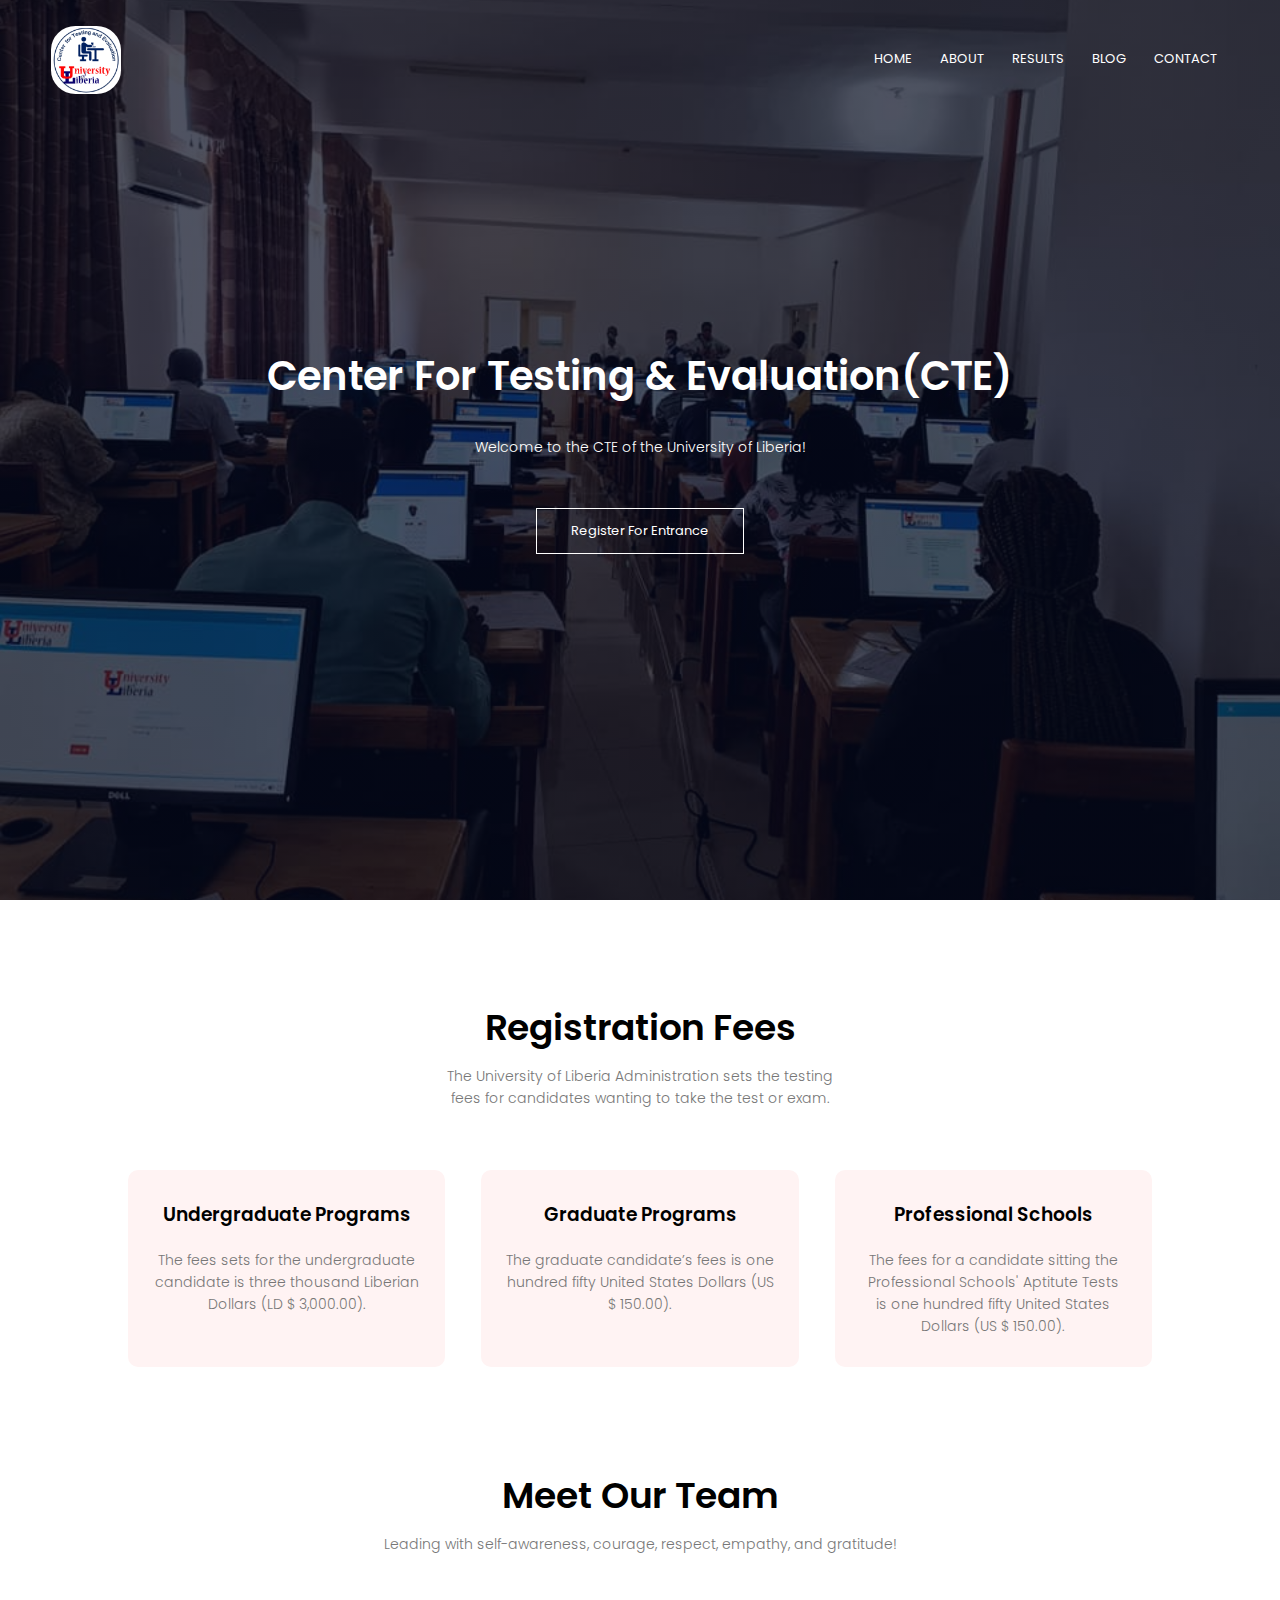
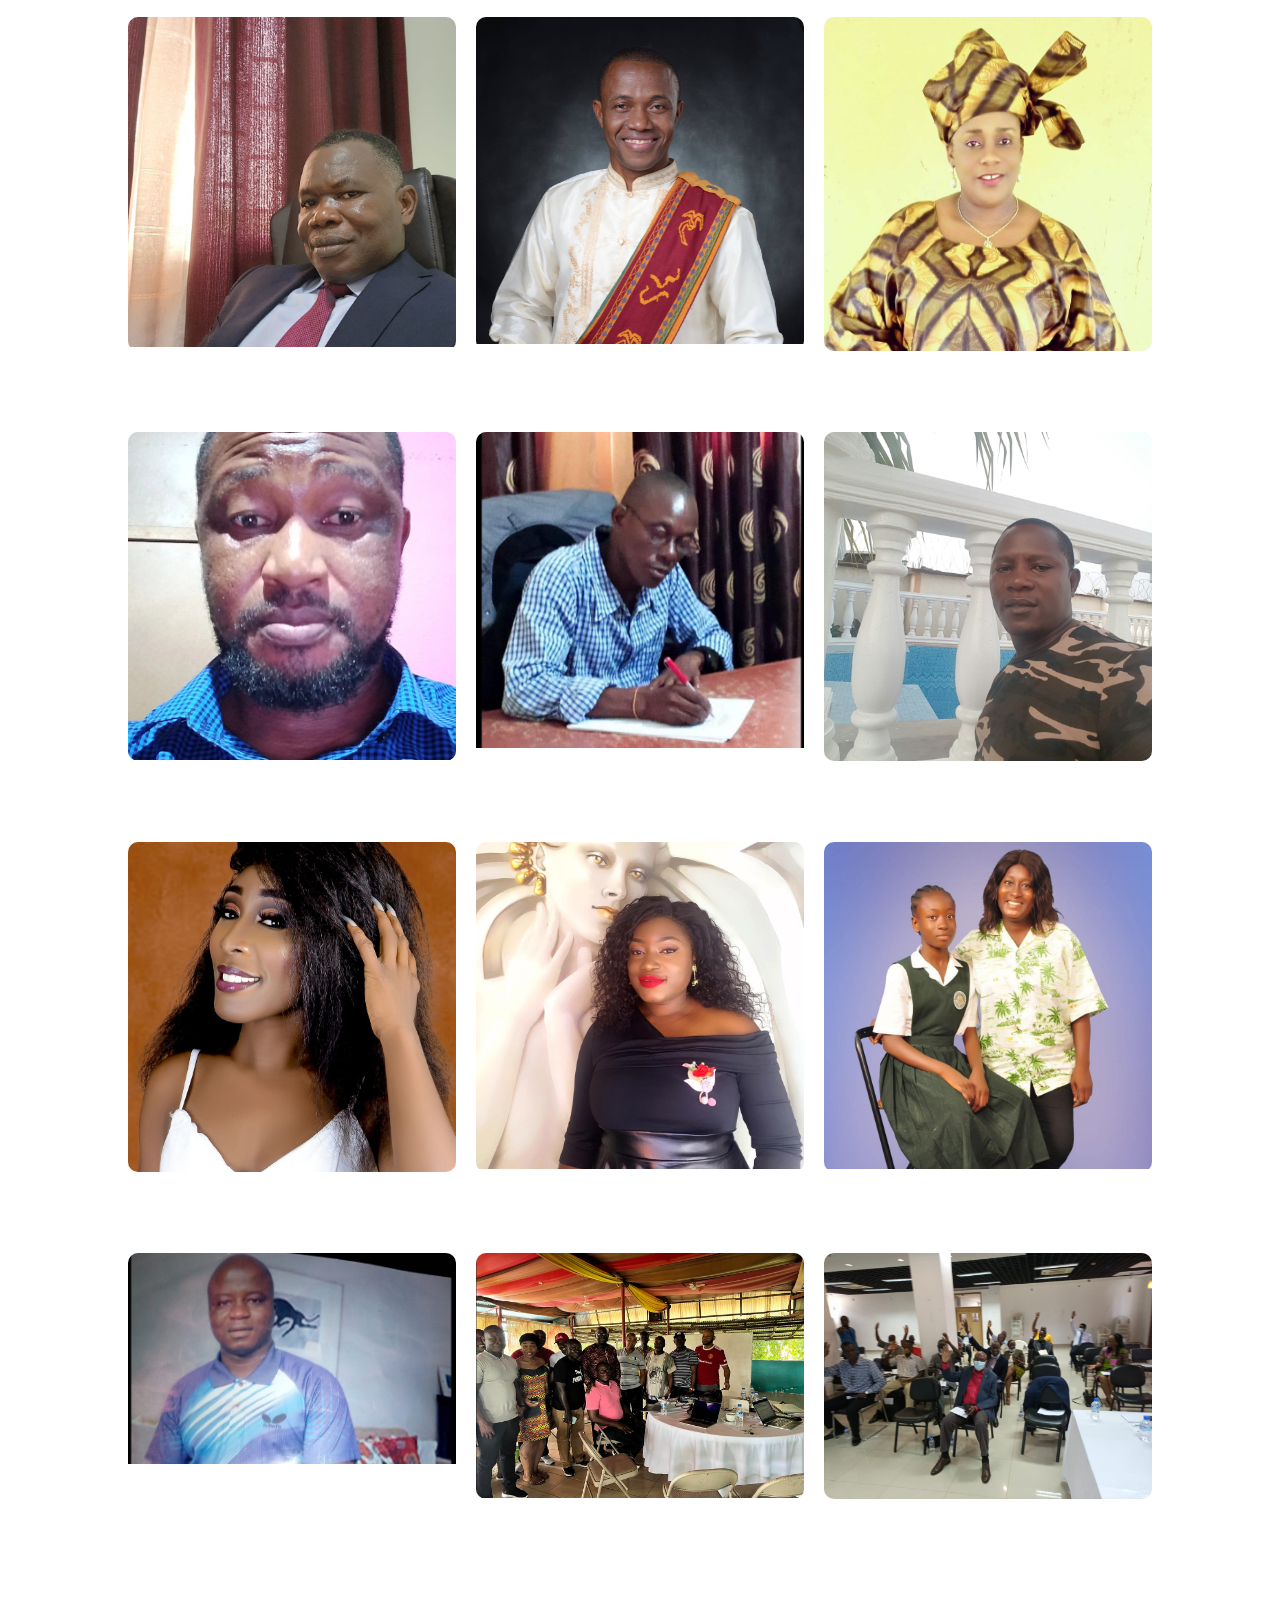
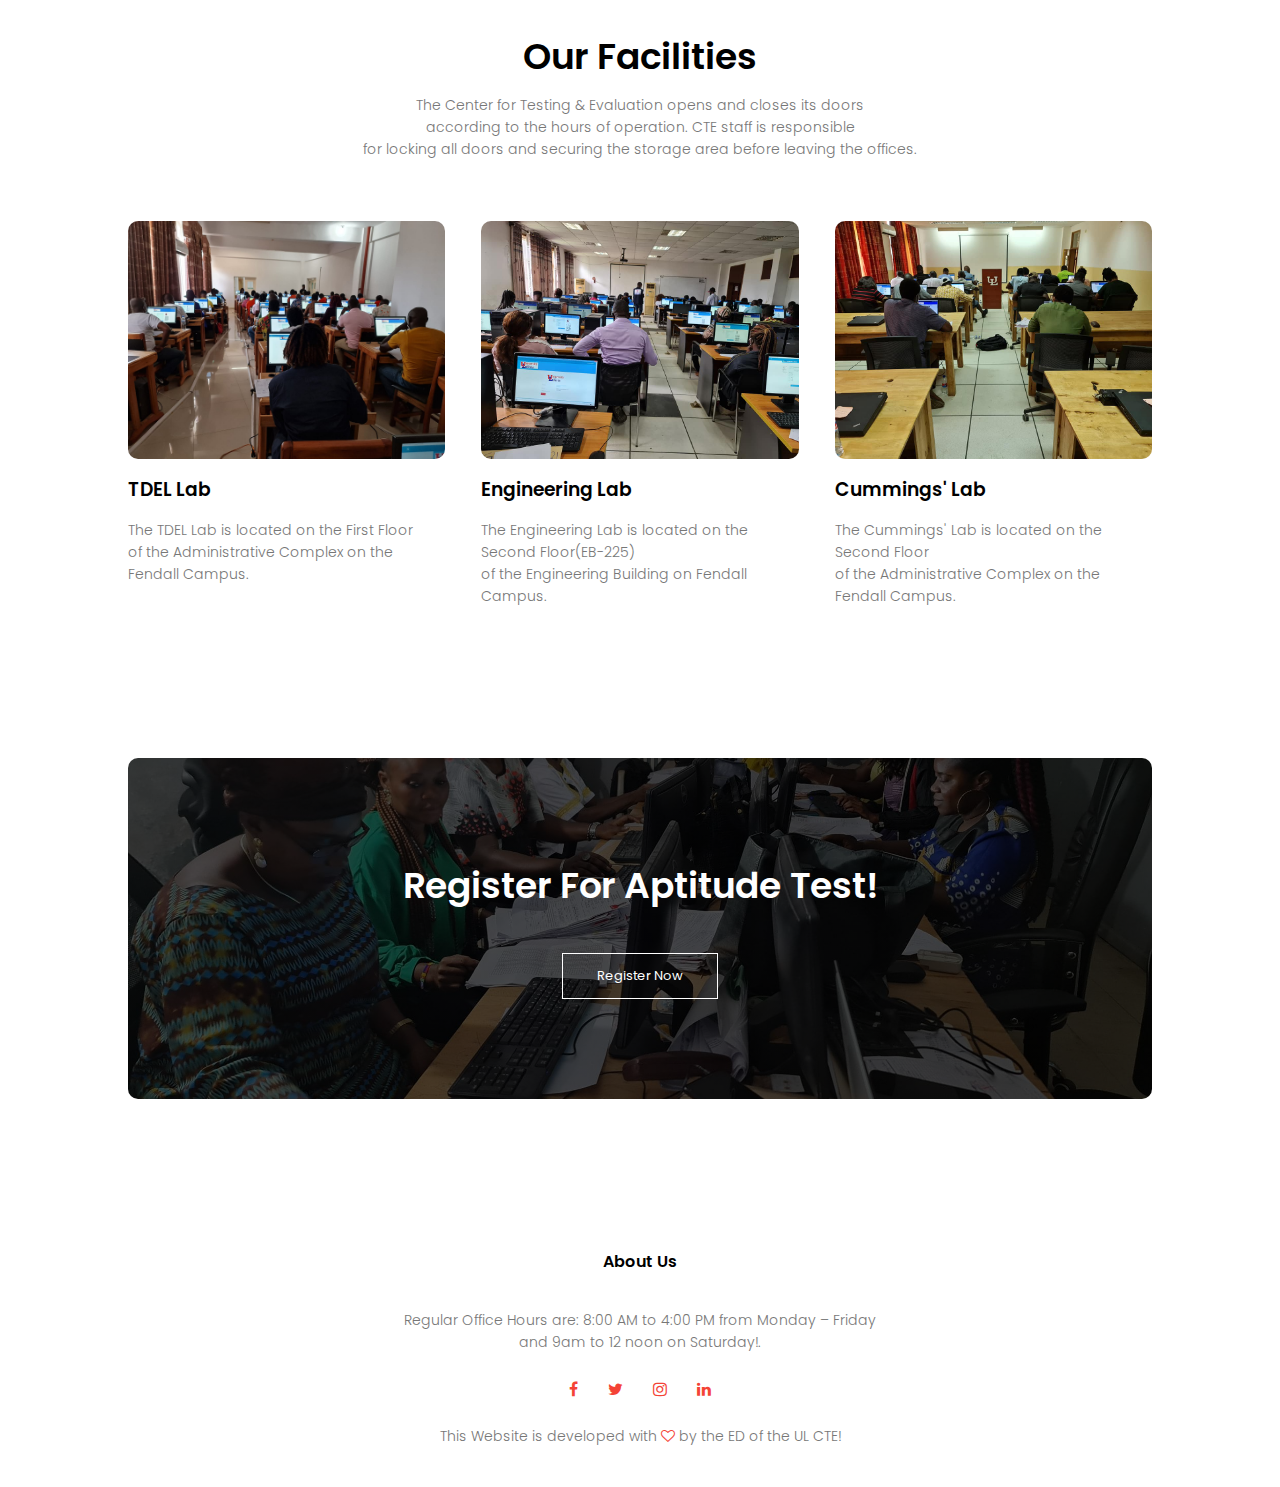
==== index.html @ b0bd6b85 "Add files via upload" ====
<html>
  <head>
    <meta name="viewport" content="width=device-width, initial-scale=1.0" />
    <title>Center For Testing & Evaluation(CTE)</title>
    <link rel="stylesheet" href="style.css" />
    <link
      href="https://fonts.googleapis.com/css2?family=Kaushan+Script&family=Poppins&display=swap"
      rel="stylesheet"
    />
    <link
      rel="stylesheet"
      href="https://stackpath.bootstrapcdn.com/font-awesome/4.7.0/css/font-awesome.min.css"
    />
    <!-- Google tag (gtag.js) -->
    <script
      async
      src="https://www.googletagmanager.com/gtag/js?id=G-RLZMLP6W33"
    ></script>
    <script>
      window.dataLayer = window.dataLayer || [];
      function gtag() {
        dataLayer.push(arguments);
      }
      gtag("js", new Date());

      gtag("config", "G-RLZMLP6W33");
    </script>
  </head>
  <body>
    <section class="header">
      <nav>
        <a href="index.html"><img src="images/cte_logo.png" /></a>
        <div class="nav-links" id="navLinks">
          <i class="fa fa-close" onclick="hideMenu()"></i>
          <ul>
            <li><a href="index.html">HOME</a></li>
            <li><a href="about.html">ABOUT</a></li>
            <li><a href="results.html">RESULTS</a></li>
            <li><a href="blog.html">BLOG</a></li>
            <li><a href="contact.html">CONTACT</a></li>
          </ul>
        </div>
        <i class="fa fa-bars" onclick="showMenu()"></i>
      </nav>

      <div class="text-box">
        <h1>Center For Testing & Evaluation(CTE)</h1>
        <p>Welcome to the CTE of the University of Liberia!</p>
        <a href="https://forms.gle/NimmbyLFrF425KpA6" class="hero-btn"
          >Register For Entrance</a
        >
      </div>
    </section>

    <!---------- results ----------->

    <section class="results">
      <h1>Registration Fees</h1>
      <p>
        The University of Liberia Administration sets the testing <br />fees for
        candidates wanting to take the test or exam.
      </p>
      <div class="row">
        <div class="results-col">
          <h3>Undergraduate Programs</h3>
          <p>
            The fees sets for the undergraduate candidate is three thousand
            Liberian Dollars (LD $ 3,000.00).
          </p>
        </div>
        <div class="results-col">
          <h3>Graduate Programs</h3>
          <p>
            The graduate candidate’s fees is one hundred fifty United States
            Dollars (US $ 150.00).
          </p>
        </div>
        <div class="results-col">
          <h3>Professional Schools</h3>
          <p>
            The fees for a candidate sitting the Professional Schools' Aptitute
            Tests <br />is one hundred fifty United States Dollars (US $
            150.00).
          </p>
        </div>
      </div>
    </section>

    <!---------- campus ---------->

    <section class="campus">
      <h1>Meet Our Team</h1>
      <p>
        Leading with self-awareness, courage, respect, empathy, and gratitude!
      </p>

      <div class="row">
        <div class="campus-col">
          <img src="images/cte1.jpg" />
          <div class="layer">
            <h3>Mr. Moses S. E. Hinneh, Jr. <br />Executive Director</h3>
          </div>
        </div>
        <div class="campus-col">
          <img src="images/cte2.png" />
          <div class="layer">
            <h3>Mr. Calvin Alvin Gaye <br />Deputy Executive Director</h3>
          </div>
        </div>
        <div class="campus-col">
          <img src="images/cte3.jpg" />
          <div class="layer">
            <h3>Ms Caroline H. Nah<br />Coordinator For Data Processing</h3>
          </div>
        </div>
      </div>

      <div class="row">
        <div class="campus-col">
          <img src="images/cte4.jpg" />
          <div class="layer">
            <h3>Mr. Eric Paye<br />Administrative Assistant</h3>
          </div>
        </div>
        <div class="campus-col">
          <img src="images/shad.png" />
          <div class="layer">
            <h3>Mr. Shad Gbargboe<br />Senior Records Officer</h3>
          </div>
        </div>
        <div class="campus-col">
          <img src="images/cte5.jpg" />
          <div class="layer">
            <h3>Mr. Kaiser Railey<br />Junior Records Officer</h3>
          </div>
        </div>
      </div>
      <div class="row">
        <div class="campus-col">
          <img src="images/Dpah.jpg" />
          <div class="layer">
            <h3>Ms Loreen D. Pah<br />Acting Executive Secretary</h3>
          </div>
        </div>
        <div class="campus-col">
          <img src="images/ABIE2.jpg" />
          <div class="layer">
            <h3>Ms Abie Savice<br />Data Clerk</h3>
          </div>
        </div>
        <div class="campus-col">
          <img src="images/VERO.jpg" />
          <div class="layer">
            <h3>Ms Veronica Boe<br />Data Clerk</h3>
          </div>
        </div>
      </div>
      <div class="row">
        <div class="campus-col">
          <img src="images/sumo.png" />
          <div class="layer">
            <h3>Mr. Sumo Mulbah<br />Office Assistant</h3>
          </div>
        </div>
        <div class="campus-col">
          <img src="images/commitee4.jpg" />
          <div class="layer">
            <h3>The Testing Committee</h3>
          </div>
        </div>
        <div class="campus-col">
          <img src="images/Senate1.jpg" />
          <div class="layer">
            <h3>The UL Faculty Senate</h3>
          </div>
        </div>
      </div>
    </section>

    <!---------- Facilities ---------->

    <section class="facility">
      <h1>Our Facilities</h1>
      <p>
        The Center for Testing & Evaluation opens and closes its doors<br />
        according to the hours of operation. CTE staff is responsible<br />
        for locking all doors and securing the storage area before leaving the
        offices.
      </p>
      <div class="row">
        <div class="facility-col">
          <img src="images/f1.jpg" />
          <h3>TDEL Lab</h3>
          <p>
            The TDEL Lab is located on the First Floor <br />
            of the Administrative Complex on the Fendall Campus.
          </p>
        </div>
        <div class="facility-col">
          <img src="images/f2.jpg" />

          <h3>Engineering Lab</h3>
          <p>
            The Engineering Lab is located on the Second Floor(EB-225) <br />
            of the Engineering Building on Fendall Campus.
          </p>
        </div>
        <div class="facility-col">
          <img src="images/f3.jpg" />
          <h3>Cummings' Lab</h3>
          <p>
            The Cummings' Lab is located on the Second Floor <br />
            of the Administrative Complex on the Fendall Campus.
          </p>
        </div>
      </div>
    </section>

    <!------ Aptitude Test------>

    <section class="cta">
      <h1>Register For Aptitude Test!</h1>
      <a href="https://forms.gle/f5bLmpJM5axcABmz8" class="hero-btn"
        >Register Now</a
      >
    </section>

    <!-------- footer ---------->

    <section class="footer">
      <h4>About Us</h4>
      <p>
        Regular Office Hours are: 8:00 AM to 4:00 PM from Monday – Friday <br />
        and 9am to 12 noon on Saturday!.
      </p>
      <div class="icons">
        <a href="https://web.facebook.com/testingcenterul"
          ><i class="fa fa-facebook"></i
        ></a>
        <a href="https://web.facebook.com/testingcenterul"
          ><i class="fa fa-twitter"></i
        ></a>
        <a href="https://web.facebook.com/testingcenterul"
          ><i class="fa fa-instagram"></i
        ></a>
        <a href="https://web.facebook.com/testingcenterul"
          ><i class="fa fa-linkedin"></i
        ></a>
      </div>
      <a href="https://web.facebook.com/testingcenterul" class="footer-link"
        ><p>
          This Website is developed with <i class="fa fa-heart-o"></i> by the ED
          of the UL CTE!
        </p></a
      >
    </section>

    <!----JavaScript for toggle menu---->
    <script>
      var navLinks = document.getElementById("navLinks");

      function showMenu() {
        navLinks.style.right = "0";
      }

      function hideMenu() {
        navLinks.style.right = "-200px";
      }
    </script>
  </body>
</html>
---- style.css ----
*{
    margin: 0;
    padding: 0;
    font-family: 'Poppins', sans-serif;
}
.header{
    min-height: 100vh;
    width: 100%;
    background-image: linear-gradient(rgba(4,9,30,0.7),rgba(4,9,30,0.7)),url(images/banner.jpg);
    background-position: center;
    background-size: cover;
    position: relative;
    overflow: hidden;
}

nav{
    display: flex;
    padding: 2% 4%;
    justify-content: space-between;
    align-items: center;
}
nav img{
    width: 70px;
    border-radius: 35%;
}
.nav-links{
    flex: 1;
    text-align: right;
}
.nav-links ul li{
    list-style: none;
    display: inline-block;
    padding: 8px 12px;
    position: relative;
}
.nav-links ul li a{
    color: #fff;
    text-decoration: none;
    font-size: 13px;
}
.nav-links ul li::after{
    content: '';
    width: 0%;
    height: 2px;
    background: #f44336;
    display: block;
    margin: auto;
    transition: .5s;    
}
.nav-links ul li:hover::after{
    width: 100%;
}
nav .fa{
    display: none;
}

.text-box{
    width: 90%;
    color: #fff;
    position: absolute;
    top: 50%;
    left: 50%;
    transform: translate(-50%, -50%);
    text-align: center;
}
.text-box h1{
    font-size: 40px;
}
.text-box p{
    margin: 20px 0 40px;
    font-size: 14px;
    color: #fff;
}
.hero-btn {
    display: inline-block;
    text-decoration: none;
    color: #fff;
    border: 1px solid #fff;
    padding: 12px 34px;
    font-size: 13px;
    background: transparent;
    position: relative;
    cursor: pointer;
    transition: 1s;
}

.hero-btn:hover{
    border: 1px solid #f44336;
    background: #f44336;
}


@media(max-width: 700px)
{
   .nav-links ul li
    {
        display: block;
    }
    .nav-links
    {
        position: fixed;
        background: #f44336;
        height: 100vh;
        width: 200px;
        top: 0;
        right: -200px;
        text-align: left;
        z-index: 2;
        transition: 0.5s;
    }
    .nav-links ul{
        padding: 30px;
    }
    nav .fa{
        display: block;
        color: #fff;
        margin: 10px;
        font-size: 22px;
        cursor: pointer; 
    }
    .text-box h1{
        font-size: 20px;
    }
}

/*---------- results --------*/

.results{
    width: 80%;
    margin: auto;
    text-align: center;
    padding-top: 100px;
}
h1{
    font-size: 36px;
    font-weight: 600;
}
p{
    color: #777;
    font-size: 14px;
    font-weight: 300;
    line-height: 22px;
    padding: 10px;
}
.row{
    margin-top: 5%;
    display: flex;
    justify-content: space-between;  
}
  
.results-col{
    flex-basis: 31%;
    background: #fff3f3;
    border-radius: 10px;
    margin-bottom: 5%;
    padding: 20px 12px;
    box-sizing: border-box;
    transition: .5s;
}
h3{
    text-align: center;
    font-weight: 600;
    margin: 10px 0;
}
.results-col:hover{
    box-shadow: 0 0 20px 0px rgba(0, 0, 0, 0.2);
}

@media (max-width:700px){
    .row{
        flex-direction: column;
    }
} 

/*---------------- campus ----------------*/

.campus{
    width: 80%;
    margin: auto;
    text-align: center;
    padding-top: 50px;
}
.campus-col{
    flex-basis: 32%;
    border-radius: 10px;
    margin-bottom: 30px;
    position: relative;
    overflow: hidden;
}
.campus-col img{
    width: 100%;
}

.layer{
    background: transparent;
    height: 100%;
    width: 100%;
    top: 0;
    left: 0;
    position: absolute;
    transition: .5s;
}
.layer:hover{
    background: rgba(226, 0, 0, 0.7);
}
.layer h3{
    width: 100%;
    font-weight: 500;
    color: #fff;
    font-size: 26px;
    bottom: 0;
    left: 50%;
    transform: translateX(-50%);
    position: absolute;
    opacity: 0;
    transition: .5s;
}
.layer:hover h3{
    bottom: 49%;
    opacity: 1;
}

/*-------------- Facilities ----------------*/

.facility{
    width: 80%;
    margin: auto;
    text-align: center;
    padding-top: 100px;
}
.facility-col{
    flex-basis: 31%;
    border-radius: 10px;
    margin-bottom: 5%;
    text-align: left;
}
.facility-col img{
    width: 100%;
    border-radius: 10px;
}
.facility-col p{
    padding: 0;
}
.facility-col h3{
    margin-top: 16px;
    margin-bottom: 15px;
    text-align: left;
}



/*-------- Call To Action ----------*/


.cta{
    margin: 100px auto;
    width: 80%;
    background-image: linear-gradient(rgba(0,0,0,0.7),rgba(0,0,0,0.7)),url(images/dataentry.jpg);
    background-position: center;
    background-size: cover;
    border-radius: 10px;
    text-align: center;
    padding: 100px 0;
}
.cta h1{
    color: #fff;
    margin-bottom: 40px; 
    padding: 0; 
}

@media(max-width:700px){
    .cta h1{
        font-size: 24px;
    }
}

/*--------------Footer---------------*/

.footer{
    width: 100%;
    text-align: center;
    padding: 30px 0;
}
.footer h4{
    margin-bottom: 25px;
    margin-top: 20px;
    font-weight: 600;
}

.icons .fa{
    color: #f44336;
    margin: 0 13px;
    cursor: pointer;
    padding: 18px 0;
}
.fa-heart-o{
    color: #f44336;
}


/*--------------- About Us Page --------------*/


.sub-header{
    height: 50vh;
    width: 100%;
    background-image: linear-gradient(rgba(4,9,30,0.7),rgba(4,9,30,0.7)),url(images/backG.png);
    background-position: center;
    background-size: cover;
    text-align: center;
    color: #fff;
}
.sub-header h1{
    margin-top: 100px;
}
.about-us{
    width: 80%;
    margin: auto;
    padding-top: 80px;
    padding-bottom: 50px;
}

.about-col{
    flex-basis: 48%;
    padding: 30px 2px;
}
.about-col h1{
    padding-top: 0;
}
.about-col p{
    padding: 15px 0 25px;
}

.hero-btn.red-btn{
    border: 1px solid #f44336;
    background: transparent;
    color: #f44336;
}
.hero-btn.red-btn:hover{
    border: 1px solid #f44336;
    background: #f44336;
    color: #fff;
}
.hero-btn.red-btn::after{
    background: #f44336;
}
.hero-btn.red-btn::before{
    background: #f44336;
}
.content-image{
    flex-basis: 50%;
}
.about-col img{
    width: 100%;
}

/*---------- Blog Page -------------*/

.blog-content{
    width: 80%;
    margin: auto;
    padding: 60px 0;
}
.blog-left{
    flex-basis: 65%;
}
.blog-right{
    flex-basis: 32%;
}
.blog-left img{
    width: 100%;
    
}
.blog-left h2{
    color: #222;
    font-weight: 600;
    margin: 30px 0;
}
.blog-left p{
    color: #999;
    padding: 0;
}

.blog-right h3{
    background: #f44336;
    color: #fff;
    padding: 7px 0;
    font-size: 14px;
    margin-bottom: 20px;
}
.blog-right div{
    display: flex;
    align-items: center;
    justify-content: space-between;
    color: #555;
    padding: 8px;
    box-sizing: border-box;
}

.comment-box{
    border: 1px solid #ccc;
    margin: 50px 0;
    padding: 10px 20px;
}

.comment-box h3{
    text-align: left;
}
.comment-form input, .comment-form textarea{
    width: 100%;
    padding: 10px;
    margin: 15px 0;
    box-sizing: border-box;
    border: none;
    outline: none;
    background: #f0f0f0;
}
.comment-form button{
    margin: 10px 0;
}


@media (max-width:700px){
    .sub-header h1{
        font-size: 24px;
    }
} 


/*------- Contact Us Page ------------*/

.location{
    width: 80%;
    margin: auto;
    padding: 80px 0;
}
.location iframe{
    width: 100%;
    filter: invert(100%);
}

.contact-us{
    width: 80%;
    margin: auto;
}
.contact-col{
    flex-basis: 48%;
    margin-bottom: 30px;
}

.contact-col div{
    display: flex;
    align-items: center;
    margin-bottom: 40px;
}

.contact-col div .fa{
    font-size: 28px;
    color: #f44336;
    margin: 10px;
    margin-right: 30px;
}
    
.contact-col div p{
    padding: 0;
}
.contact-col div h5{
    font-size: 20px;
    margin-bottom: 5px;
    color: #555;
    font-weight: 400;
    
}
.contact-col input, .contact-col textarea{
    width: 100%;
    padding: 15px;
    margin-bottom: 17px;
    outline: none;
    border: 1px solid #ccc;
}

.footer-link{
    text-decoration: none;
    color: #777;
}
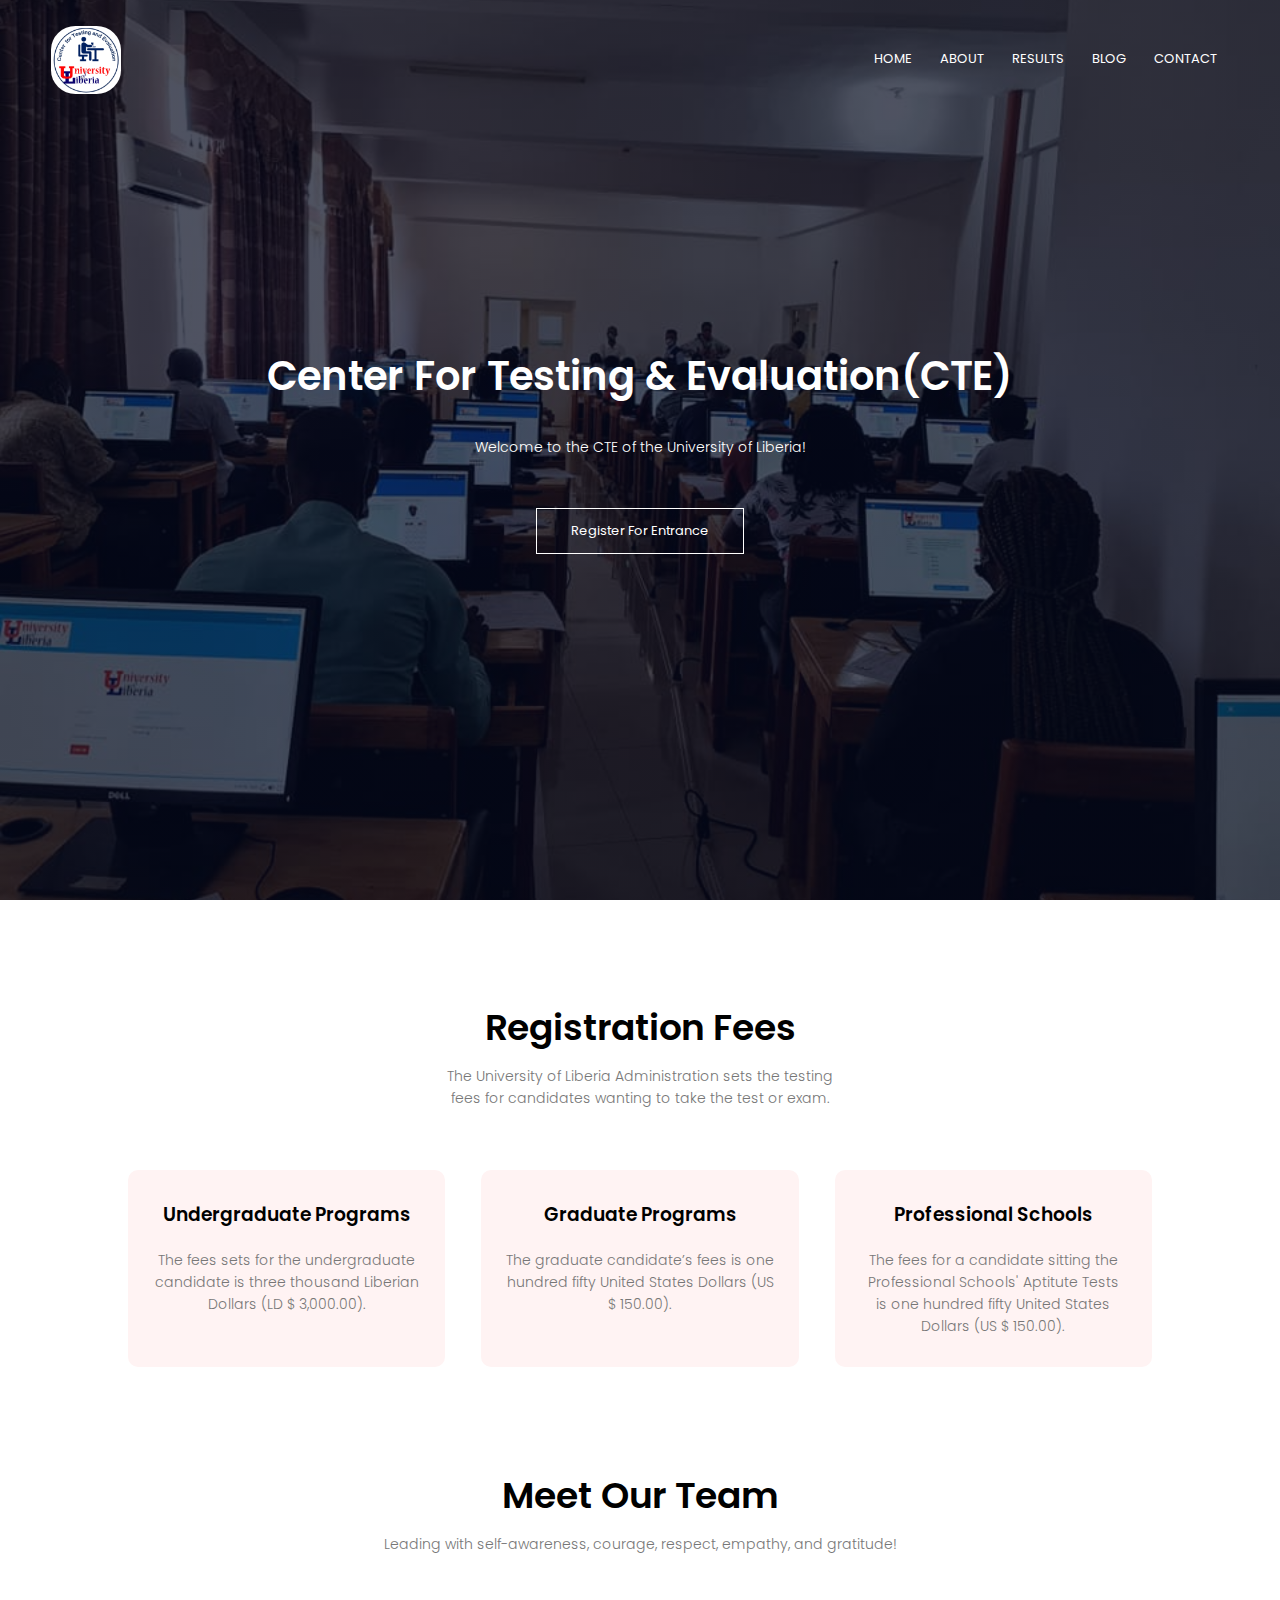
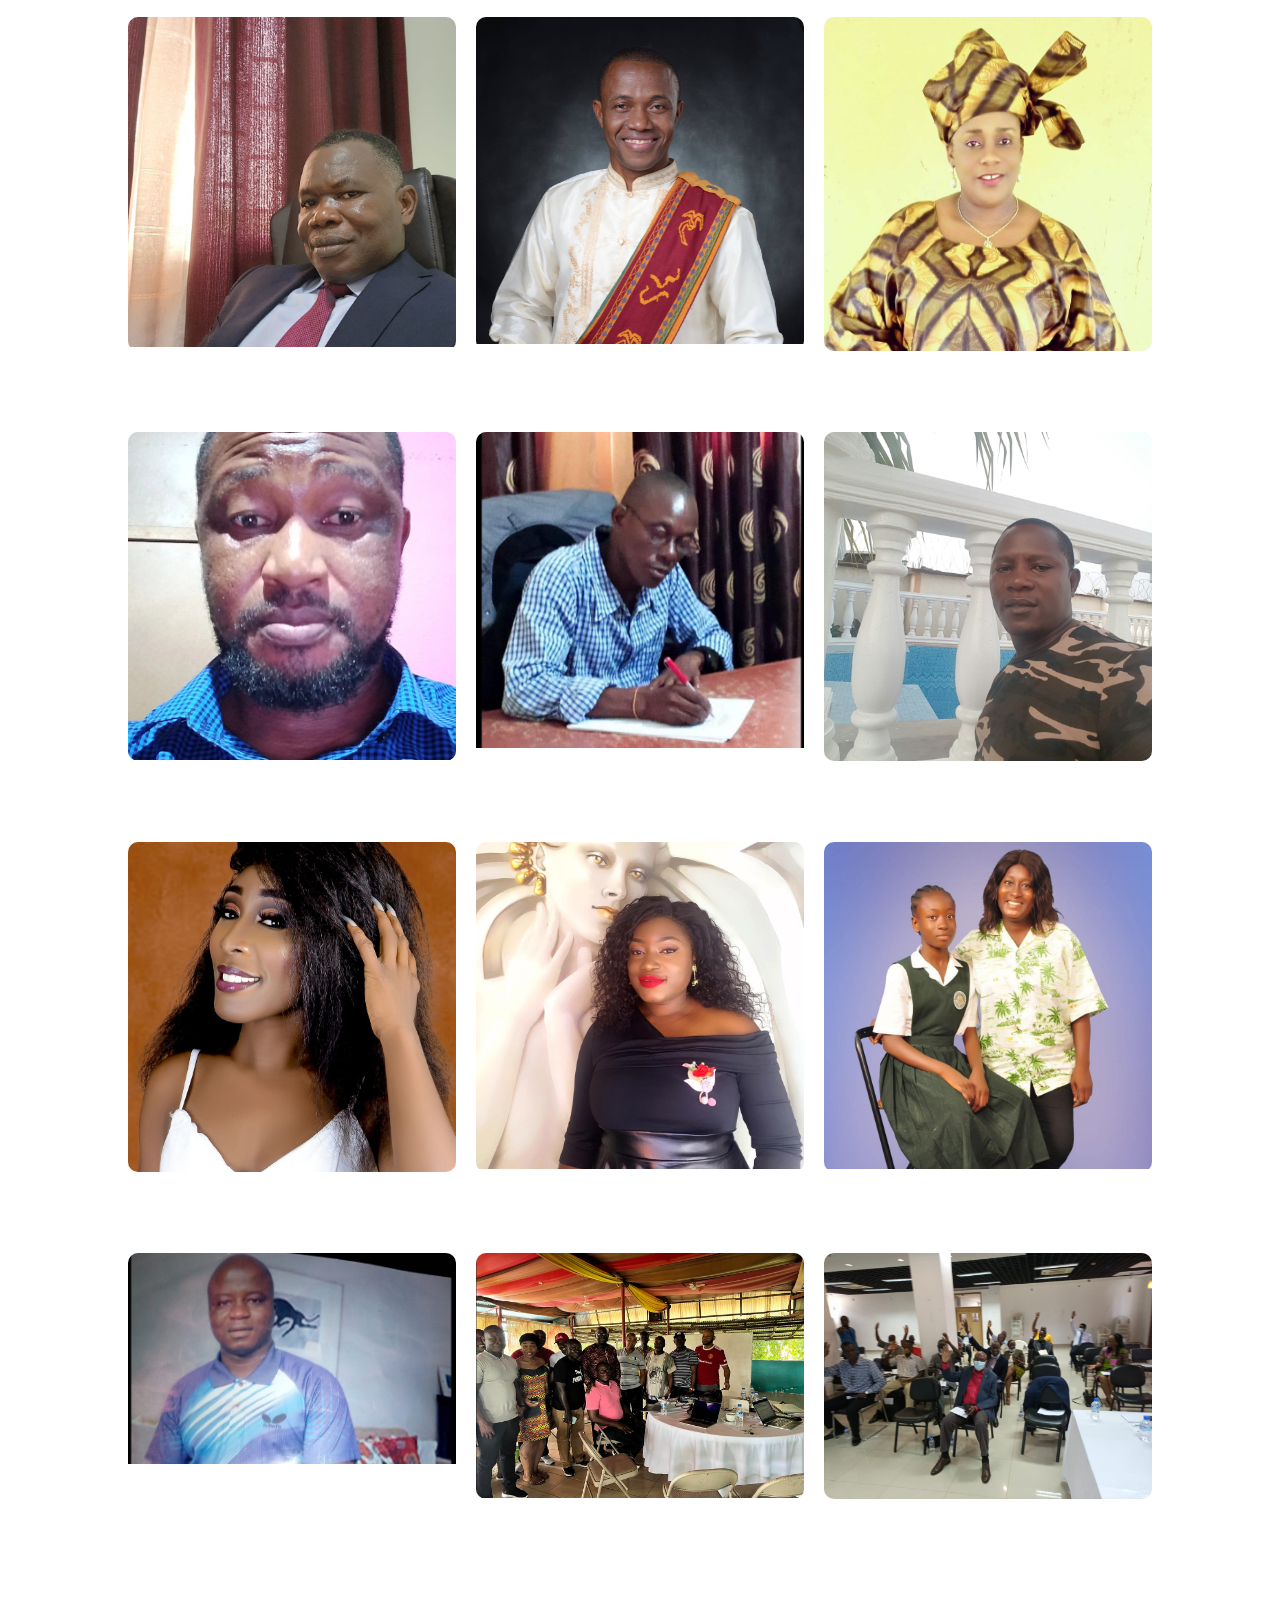
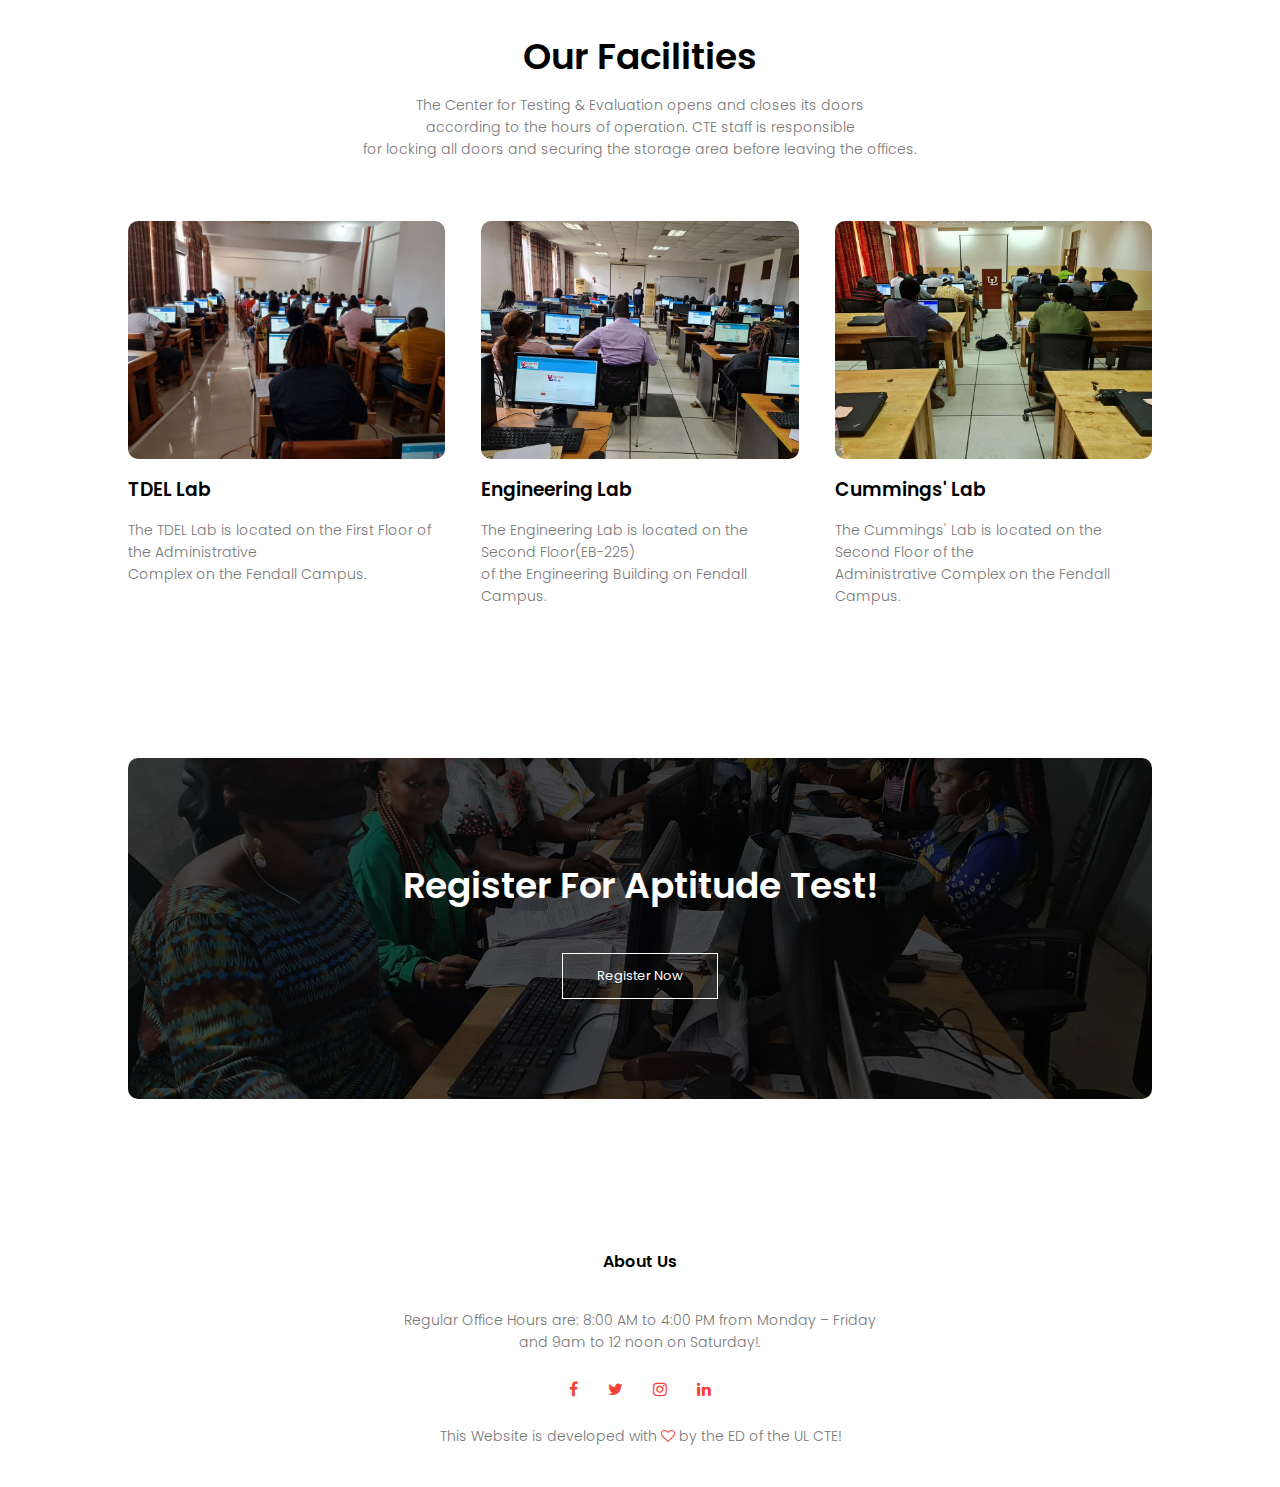
==== commit 58ddf79f: "Add files via upload" ====
--- a/index.html
+++ b/index.html
@@ -192,8 +192,8 @@
           <img src="images/f1.jpg" />
           <h3>TDEL Lab</h3>
           <p>
-            The TDEL Lab is located on the First Floor <br />
-            of the Administrative Complex on the Fendall Campus.
+            The TDEL Lab is located on the First Floor of the Administrative
+            <br />Complex on the Fendall Campus.
           </p>
         </div>
         <div class="facility-col">
@@ -209,8 +209,8 @@
           <img src="images/f3.jpg" />
           <h3>Cummings' Lab</h3>
           <p>
-            The Cummings' Lab is located on the Second Floor <br />
-            of the Administrative Complex on the Fendall Campus.
+            The Cummings' Lab is located on the Second Floor of the
+            <br />Administrative Complex on the Fendall Campus.
           </p>
         </div>
       </div>
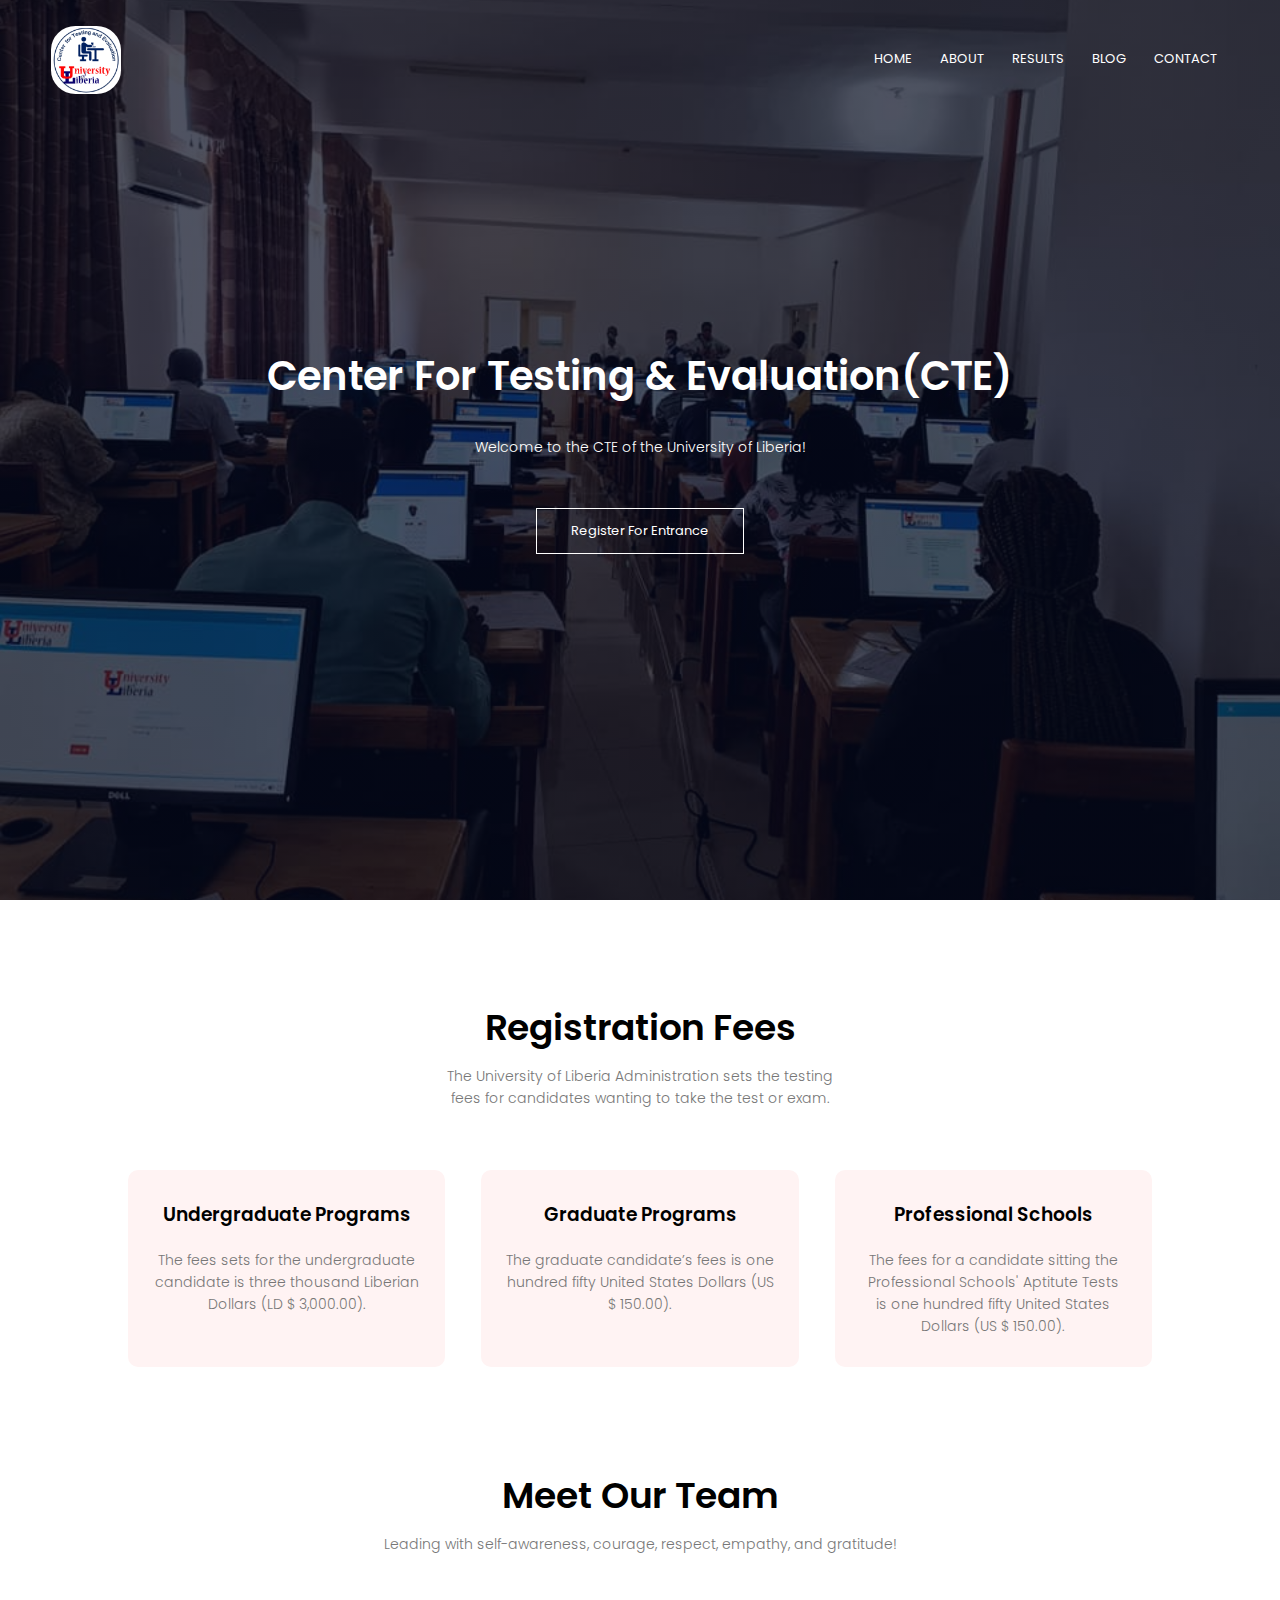
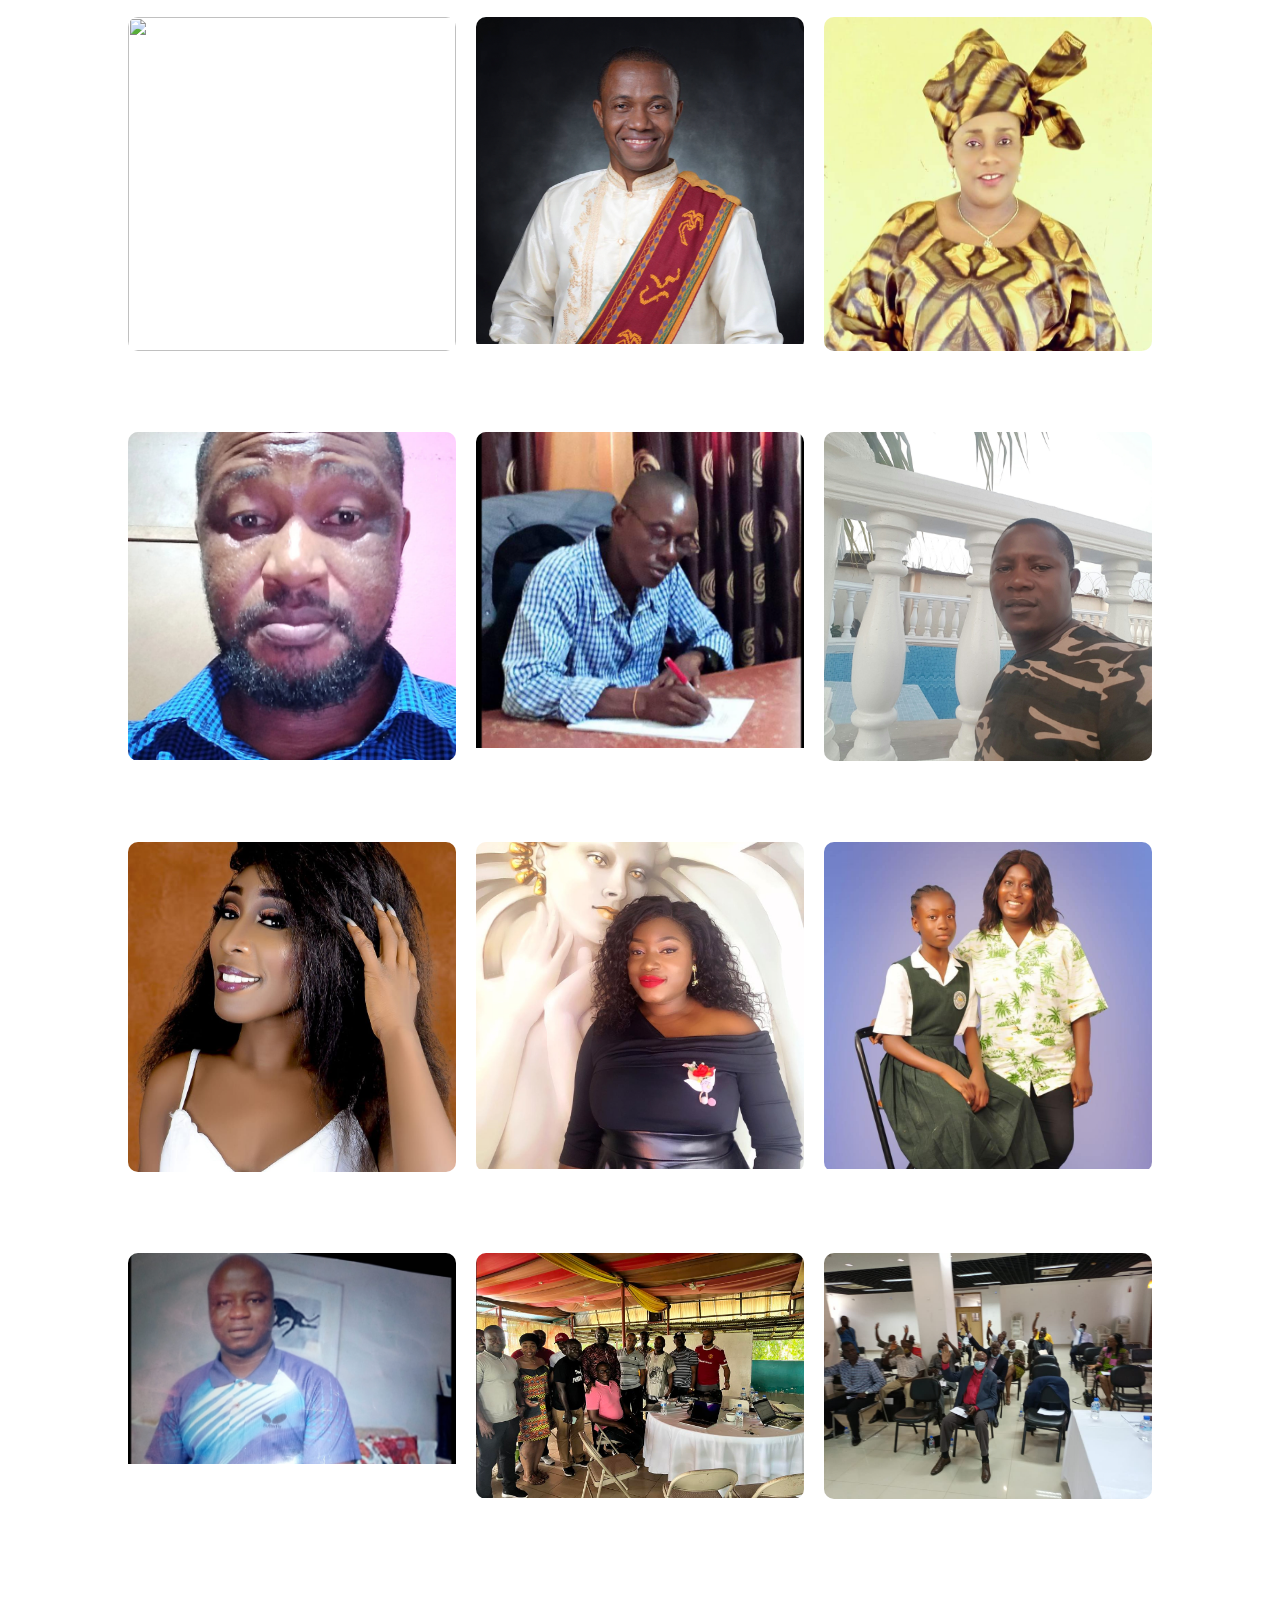
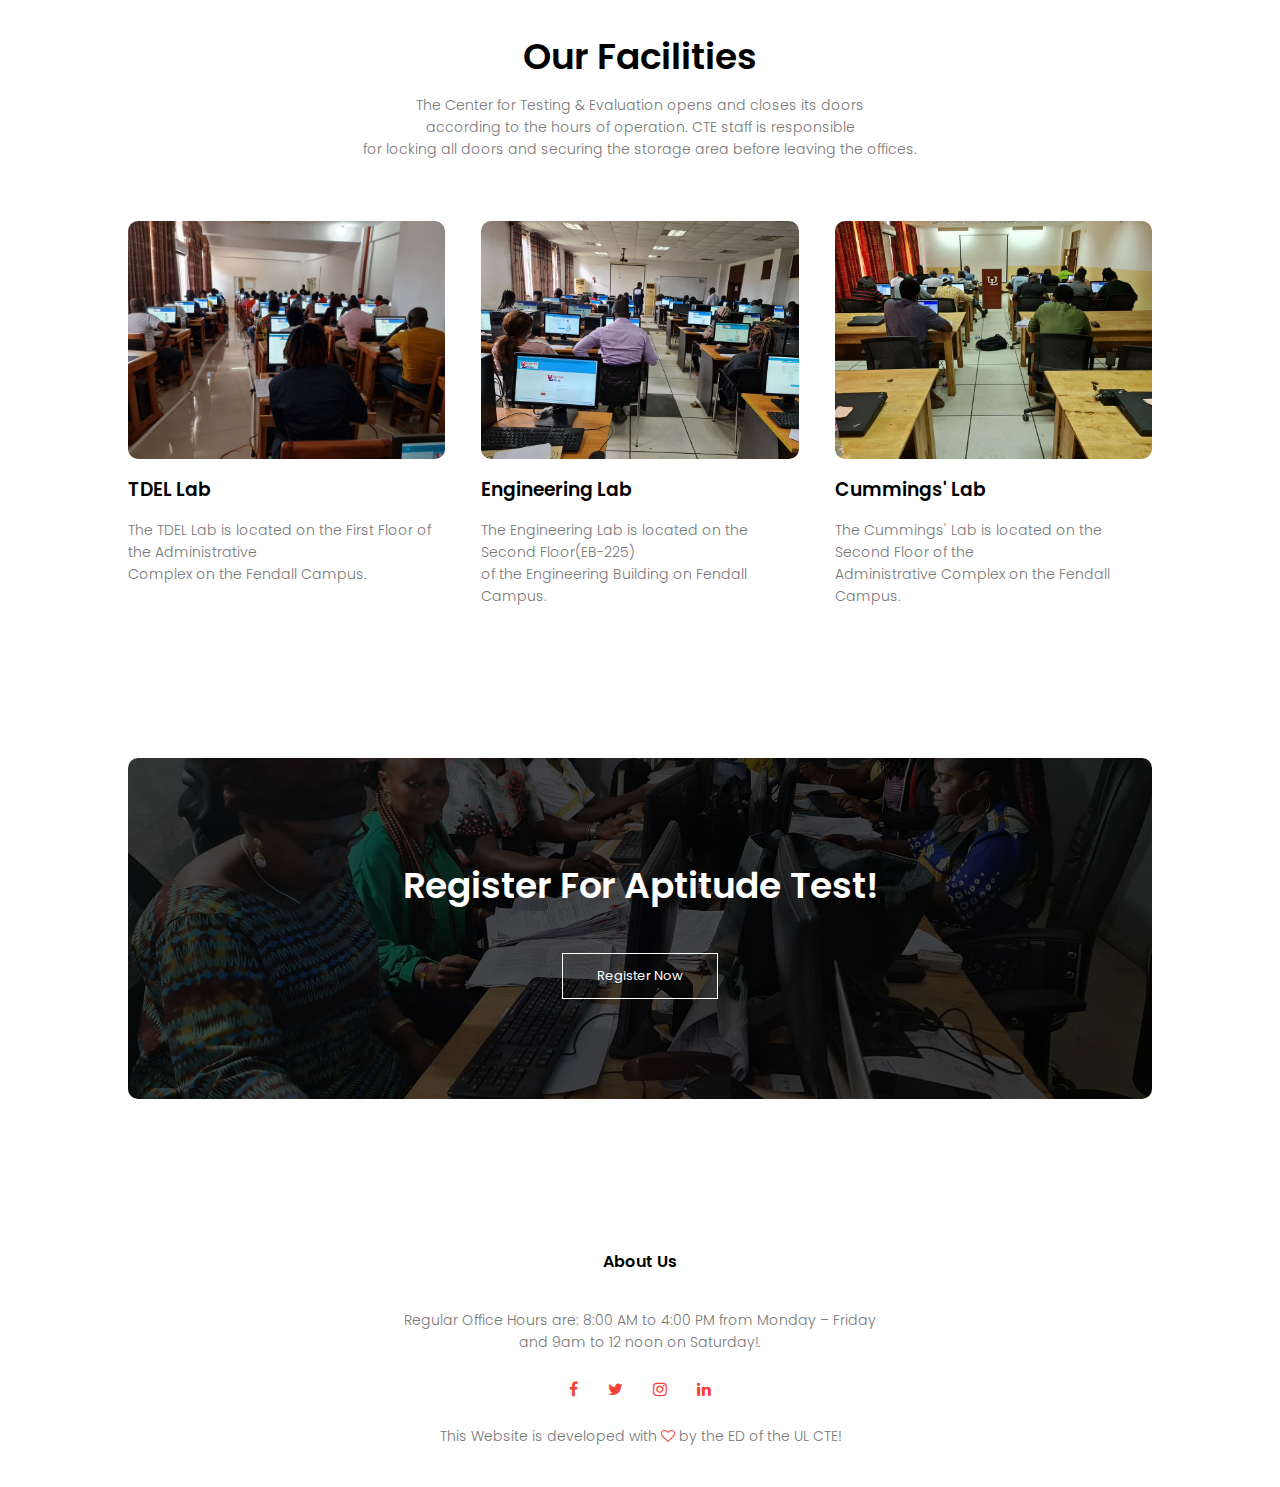
==== commit dbf0694e: "Add files via upload" ====
--- a/index.html
+++ b/index.html
@@ -46,7 +46,7 @@
       <div class="text-box">
         <h1>Center For Testing & Evaluation(CTE)</h1>
         <p>Welcome to the CTE of the University of Liberia!</p>
-        <a href="https://forms.gle/NimmbyLFrF425KpA6" class="hero-btn"
+        <a href="https://bit.ly/UL_CTE_Undergrad_Entrance2023" class="hero-btn"
           >Register For Entrance</a
         >
       </div>
@@ -96,7 +96,7 @@
 
       <div class="row">
         <div class="campus-col">
-          <img src="images/cte1.jpg" />
+          <img src="images/SONofMan.jpg" />
           <div class="layer">
             <h3>Mr. Moses S. E. Hinneh, Jr. <br />Executive Director</h3>
           </div>
@@ -220,7 +220,7 @@
 
     <section class="cta">
       <h1>Register For Aptitude Test!</h1>
-      <a href="https://forms.gle/f5bLmpJM5axcABmz8" class="hero-btn"
+      <a href="https://bit.ly/UL_CTE_GradPro_AptitudeTest2023" class="hero-btn"
         >Register Now</a
       >
     </section>
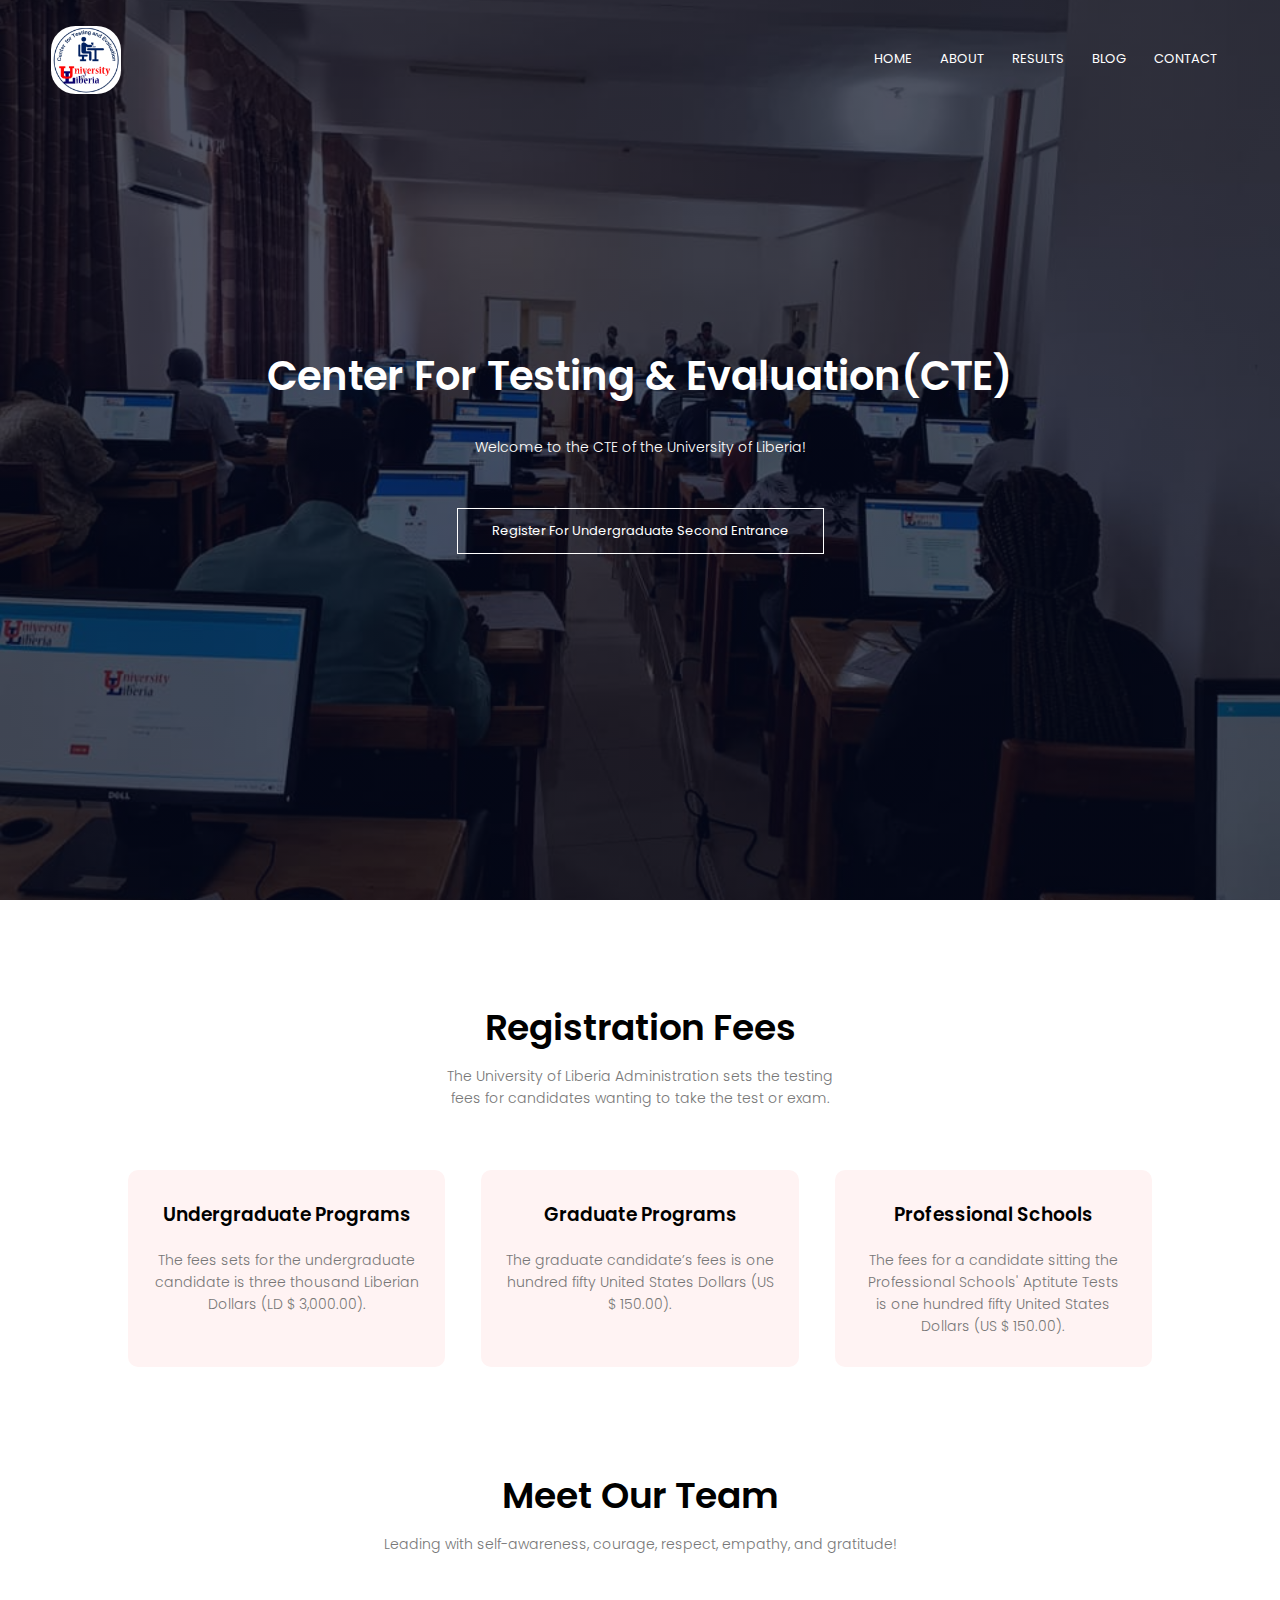
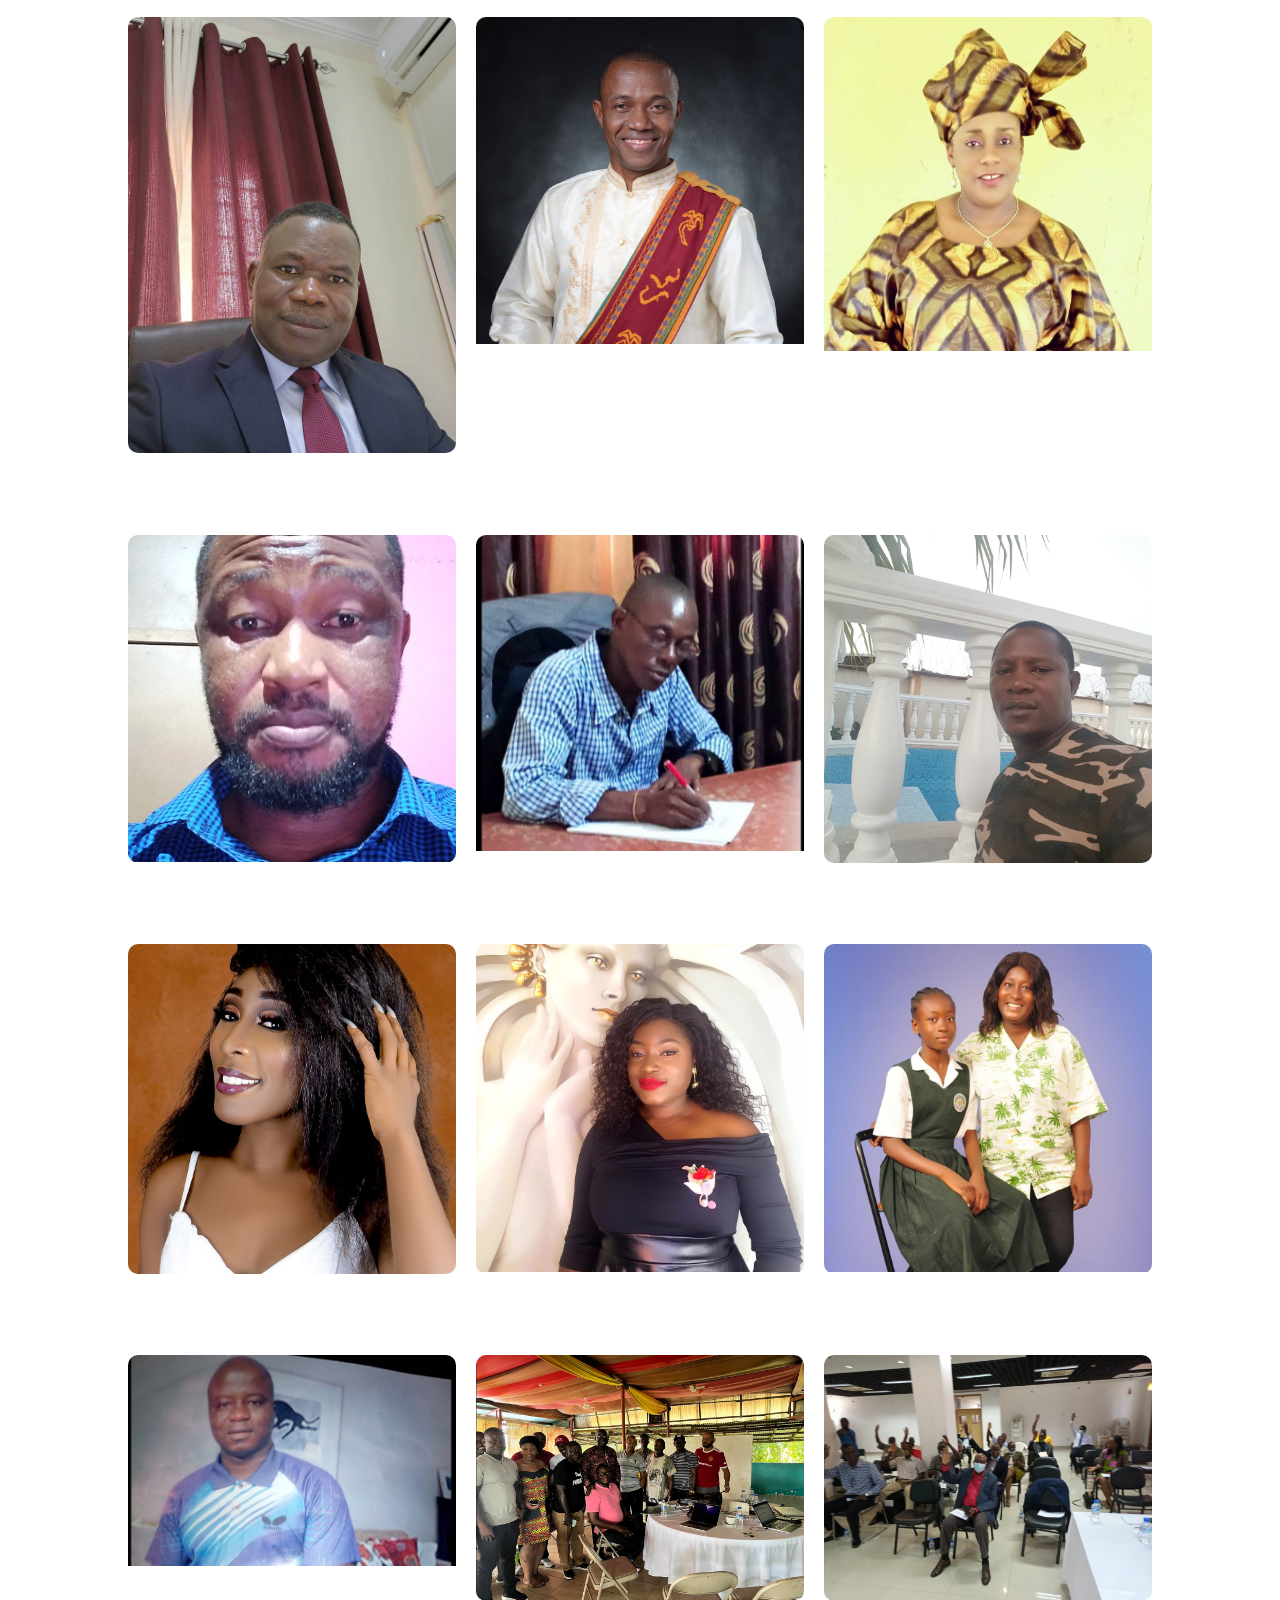
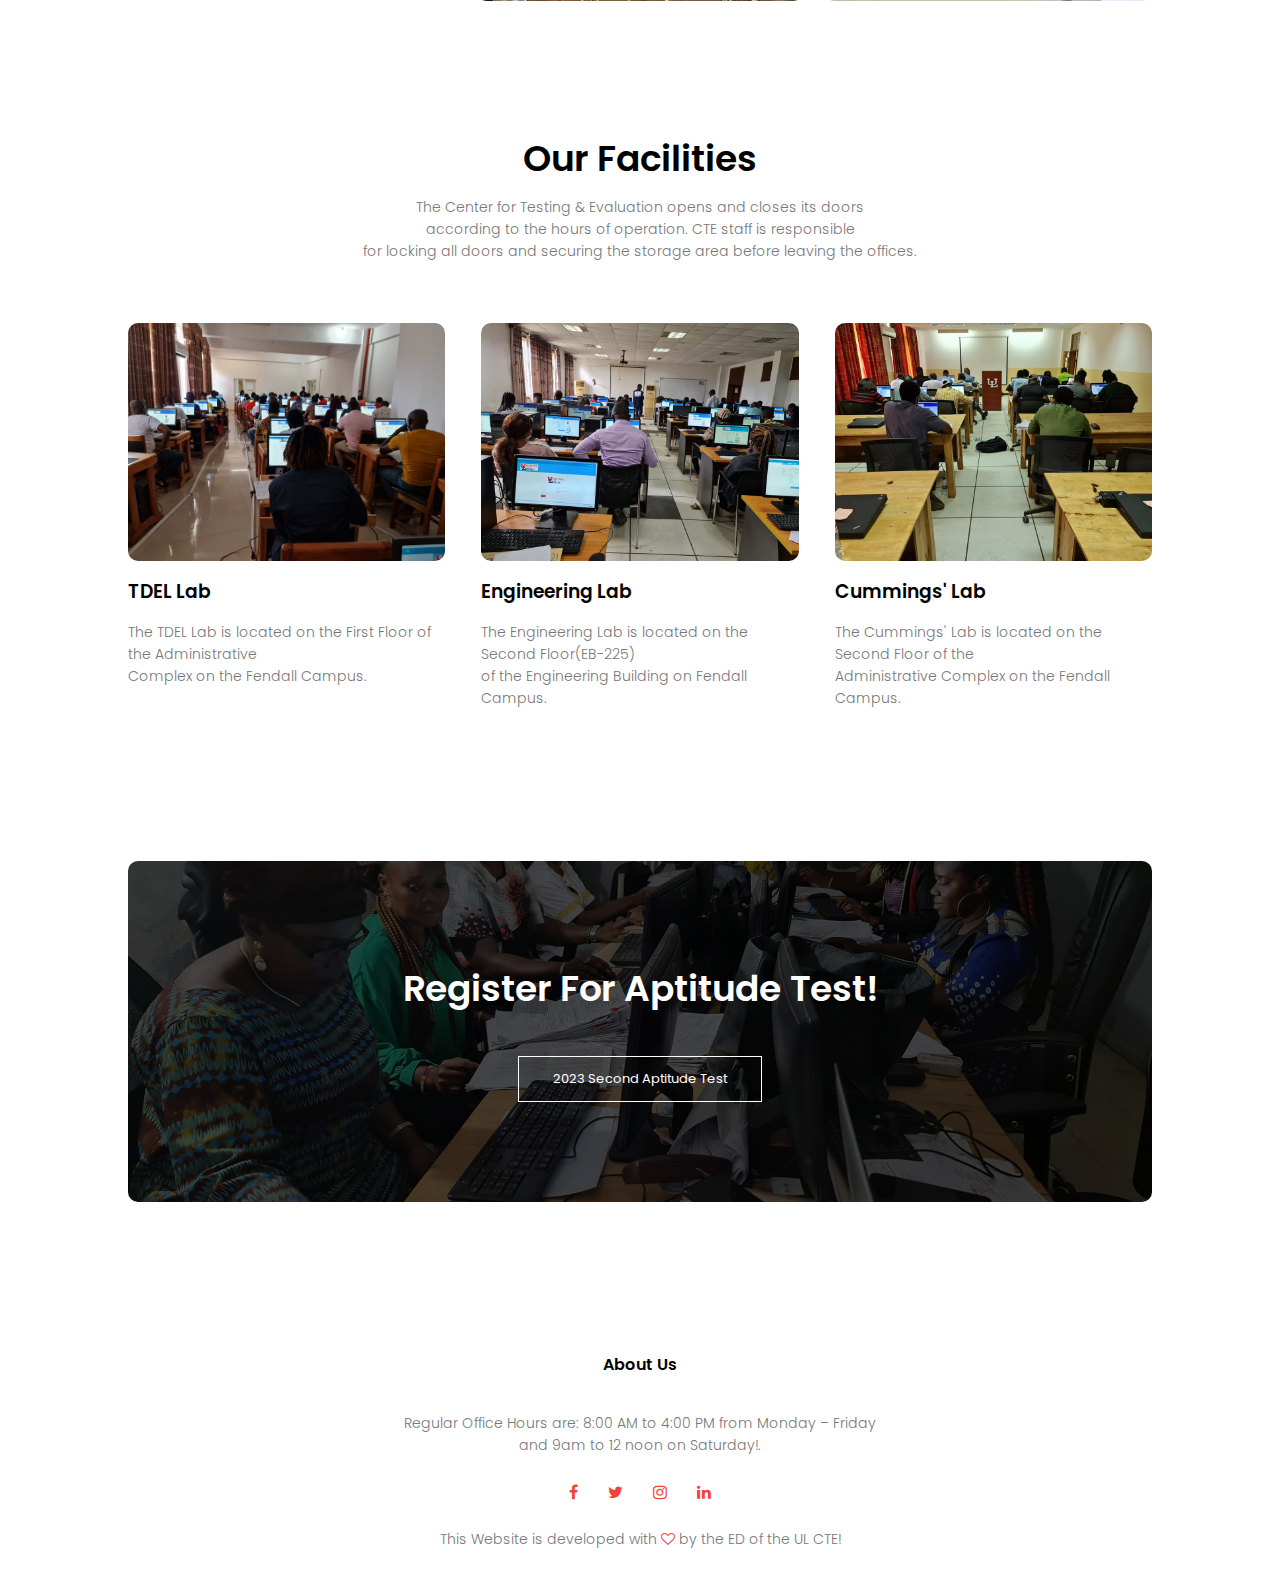
==== commit 1c77809e: "Add files via upload" ====
--- a/index.html
+++ b/index.html
@@ -46,8 +46,10 @@
       <div class="text-box">
         <h1>Center For Testing & Evaluation(CTE)</h1>
         <p>Welcome to the CTE of the University of Liberia!</p>
-        <a href="https://bit.ly/UL_CTE_Undergrad_Entrance2023" class="hero-btn"
-          >Register For Entrance</a
+        <a
+          href="https://docs.google.com/forms/d/e/1FAIpQLSdjHmbi2oN3Dv3JYnLJZg-YQWTlFFR6lceL9aid4bzxdU5QcQ/viewform?usp=sf_link"
+          class="hero-btn"
+          >Register For Undergraduate Second Entrance</a
         >
       </div>
     </section>
@@ -220,8 +222,10 @@
 
     <section class="cta">
       <h1>Register For Aptitude Test!</h1>
-      <a href="https://bit.ly/UL_CTE_GradPro_AptitudeTest2023" class="hero-btn"
-        >Register Now</a
+      <a
+        href="https://docs.google.com/forms/d/e/1FAIpQLSdis55Mqc9bK99yZBfnv9FgxaRj1W7sdPMHxGGcpQFrWSmfug/viewform?usp=sf_link"
+        class="hero-btn"
+        >2023 Second Aptitude Test</a
       >
     </section>
 
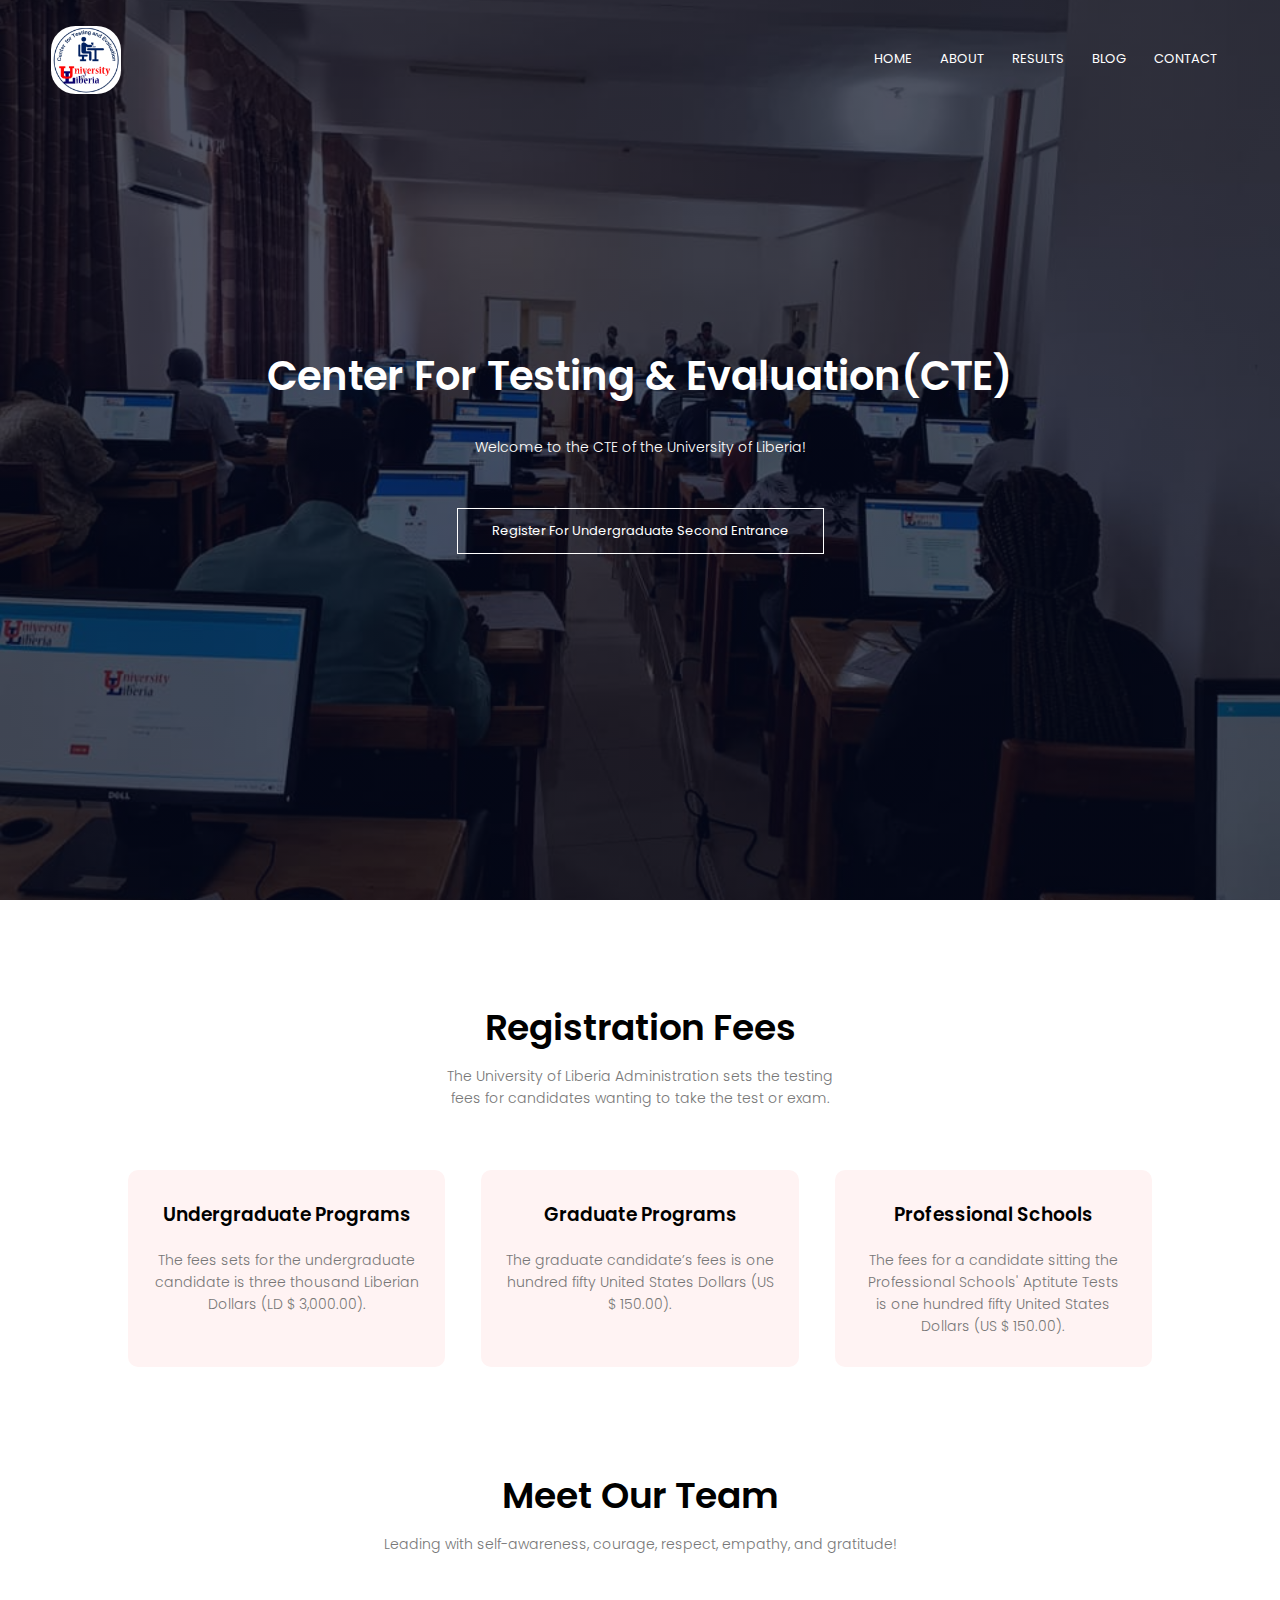
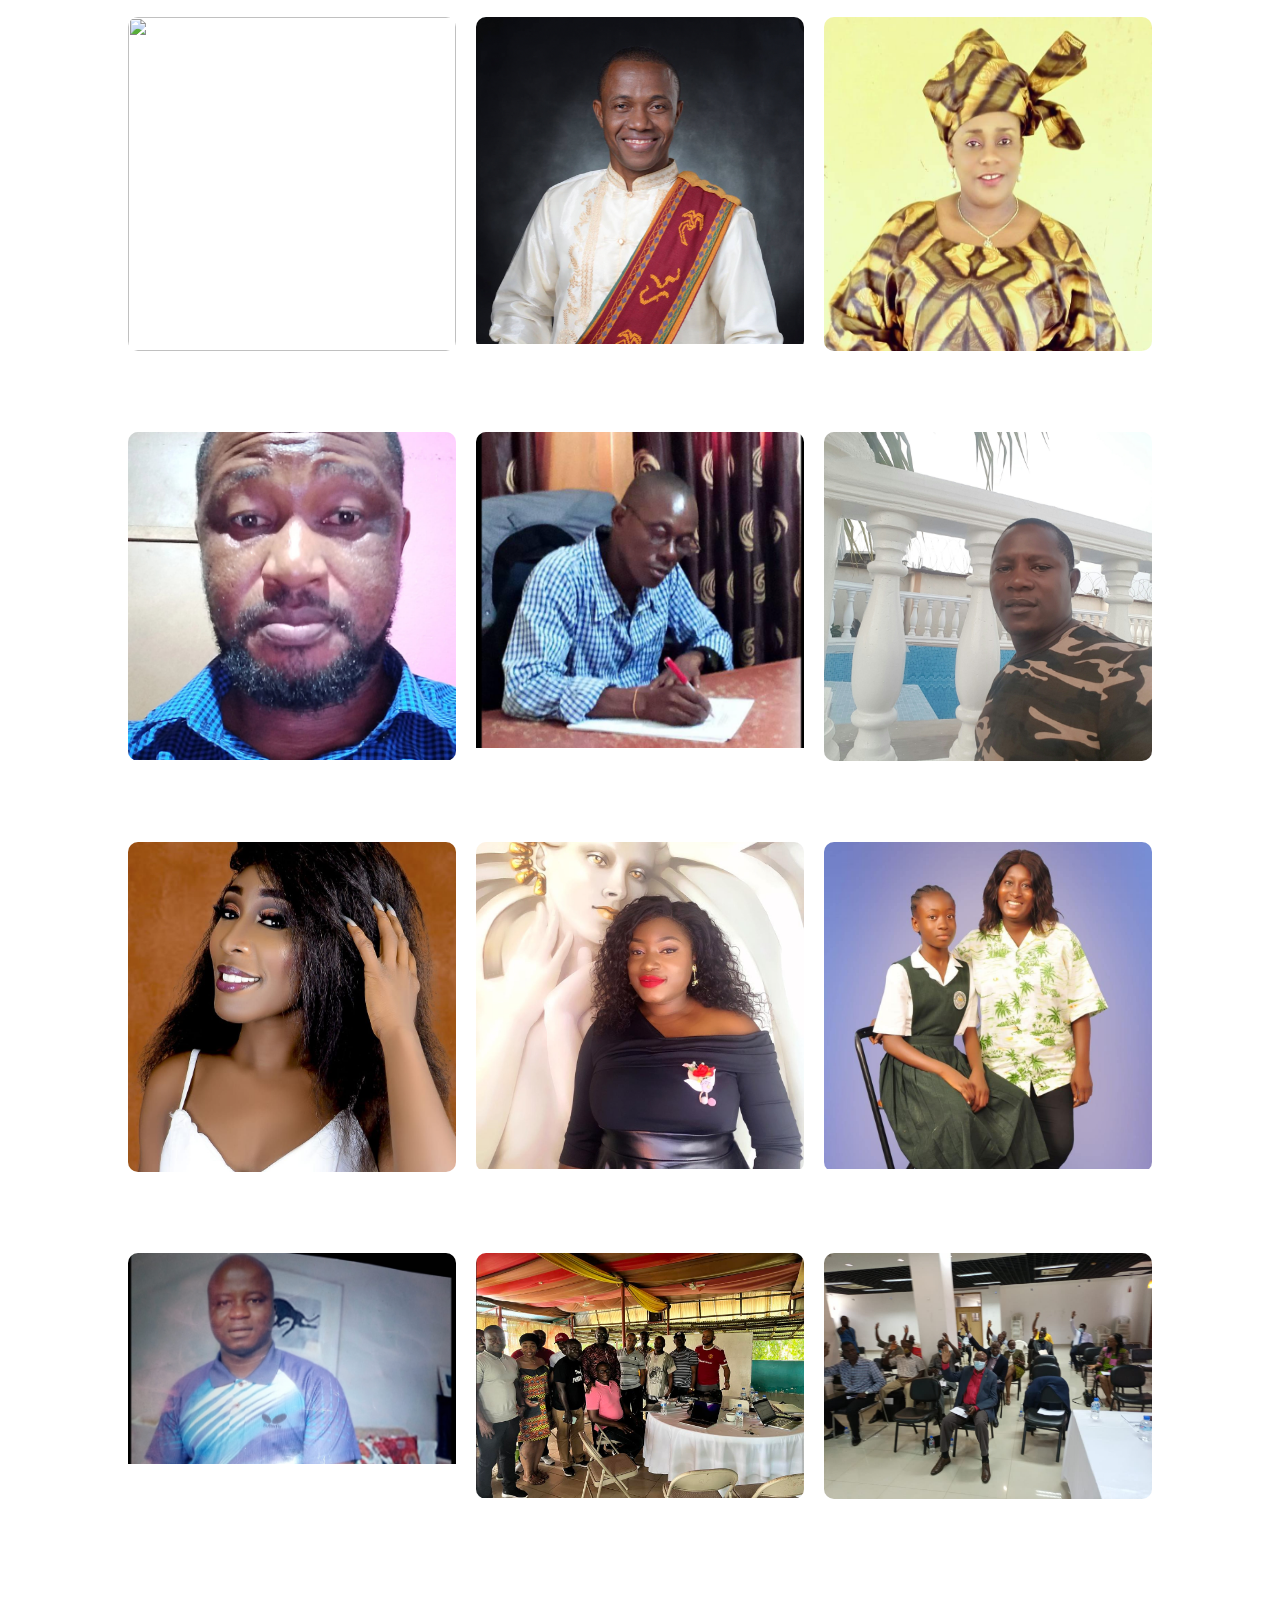
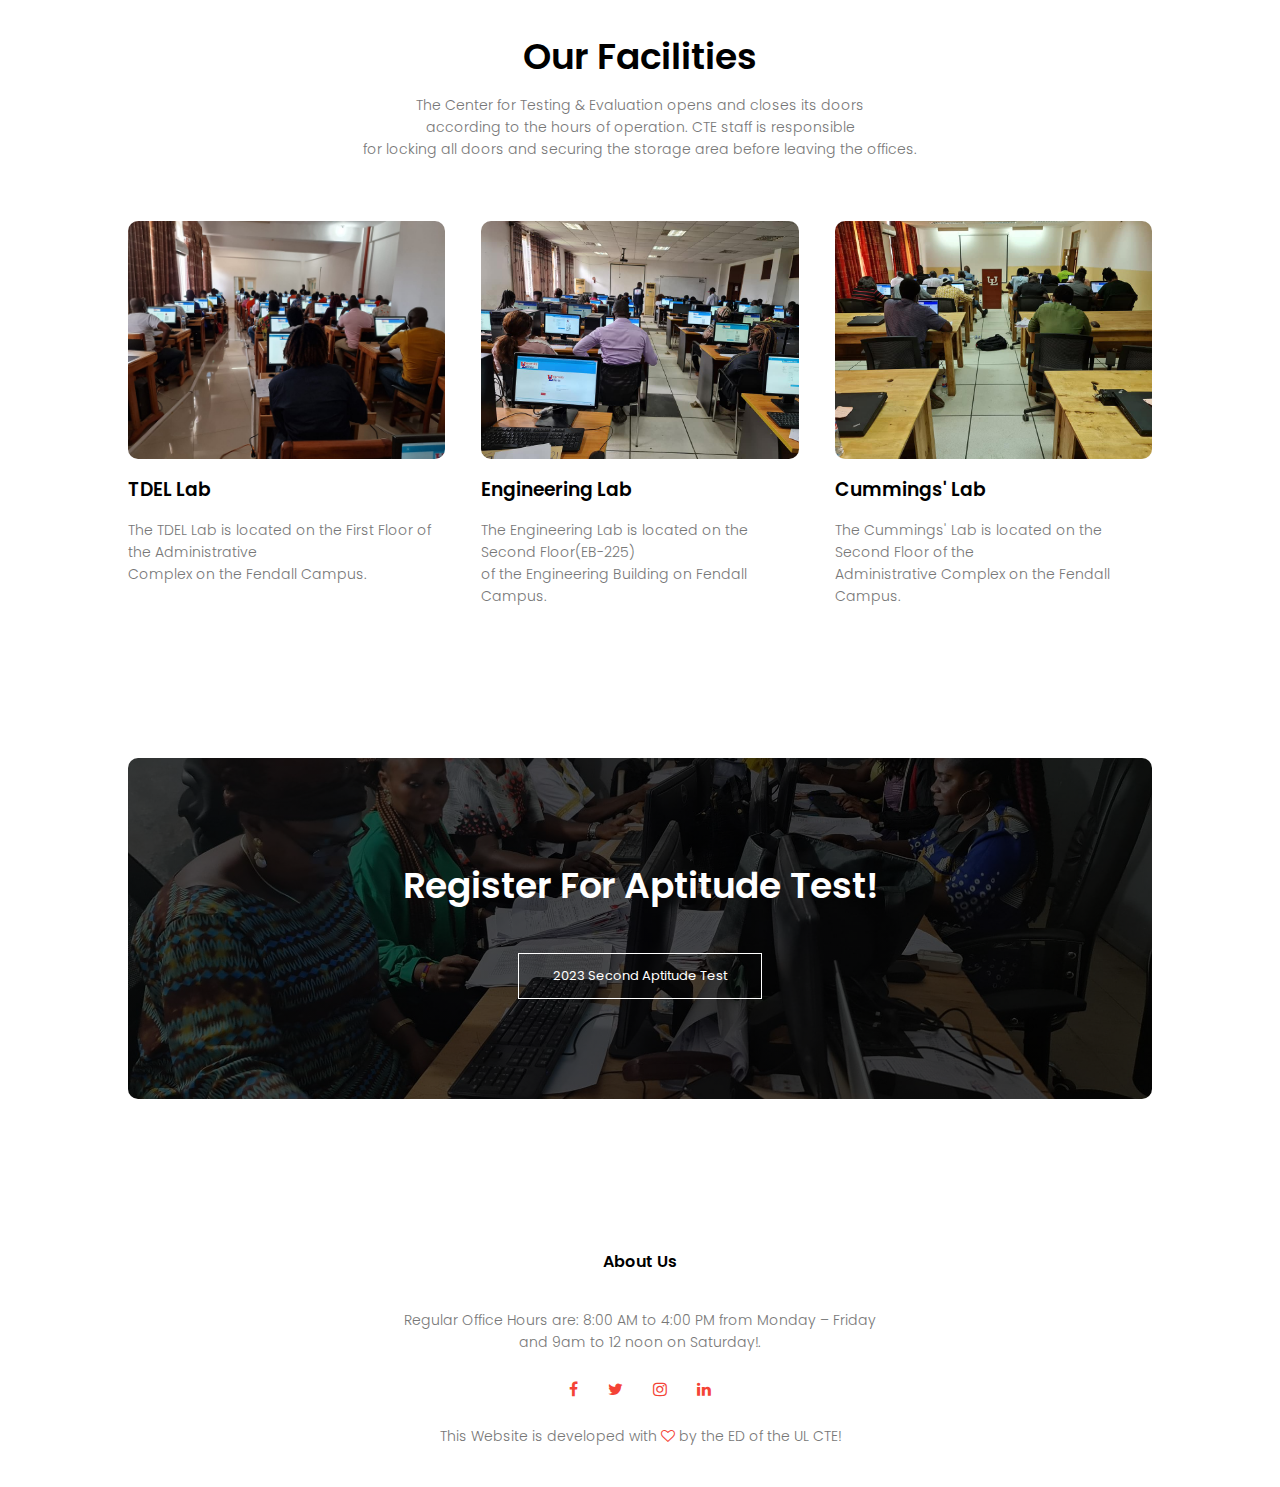
==== commit b8eb8ab2: "Add files via upload" ====
--- a/index.html
+++ b/index.html
@@ -98,7 +98,7 @@
 
       <div class="row">
         <div class="campus-col">
-          <img src="images/SONofMan.jpg" />
+          <img src="images/JRHINNEH.jpg" />
           <div class="layer">
             <h3>Mr. Moses S. E. Hinneh, Jr. <br />Executive Director</h3>
           </div>
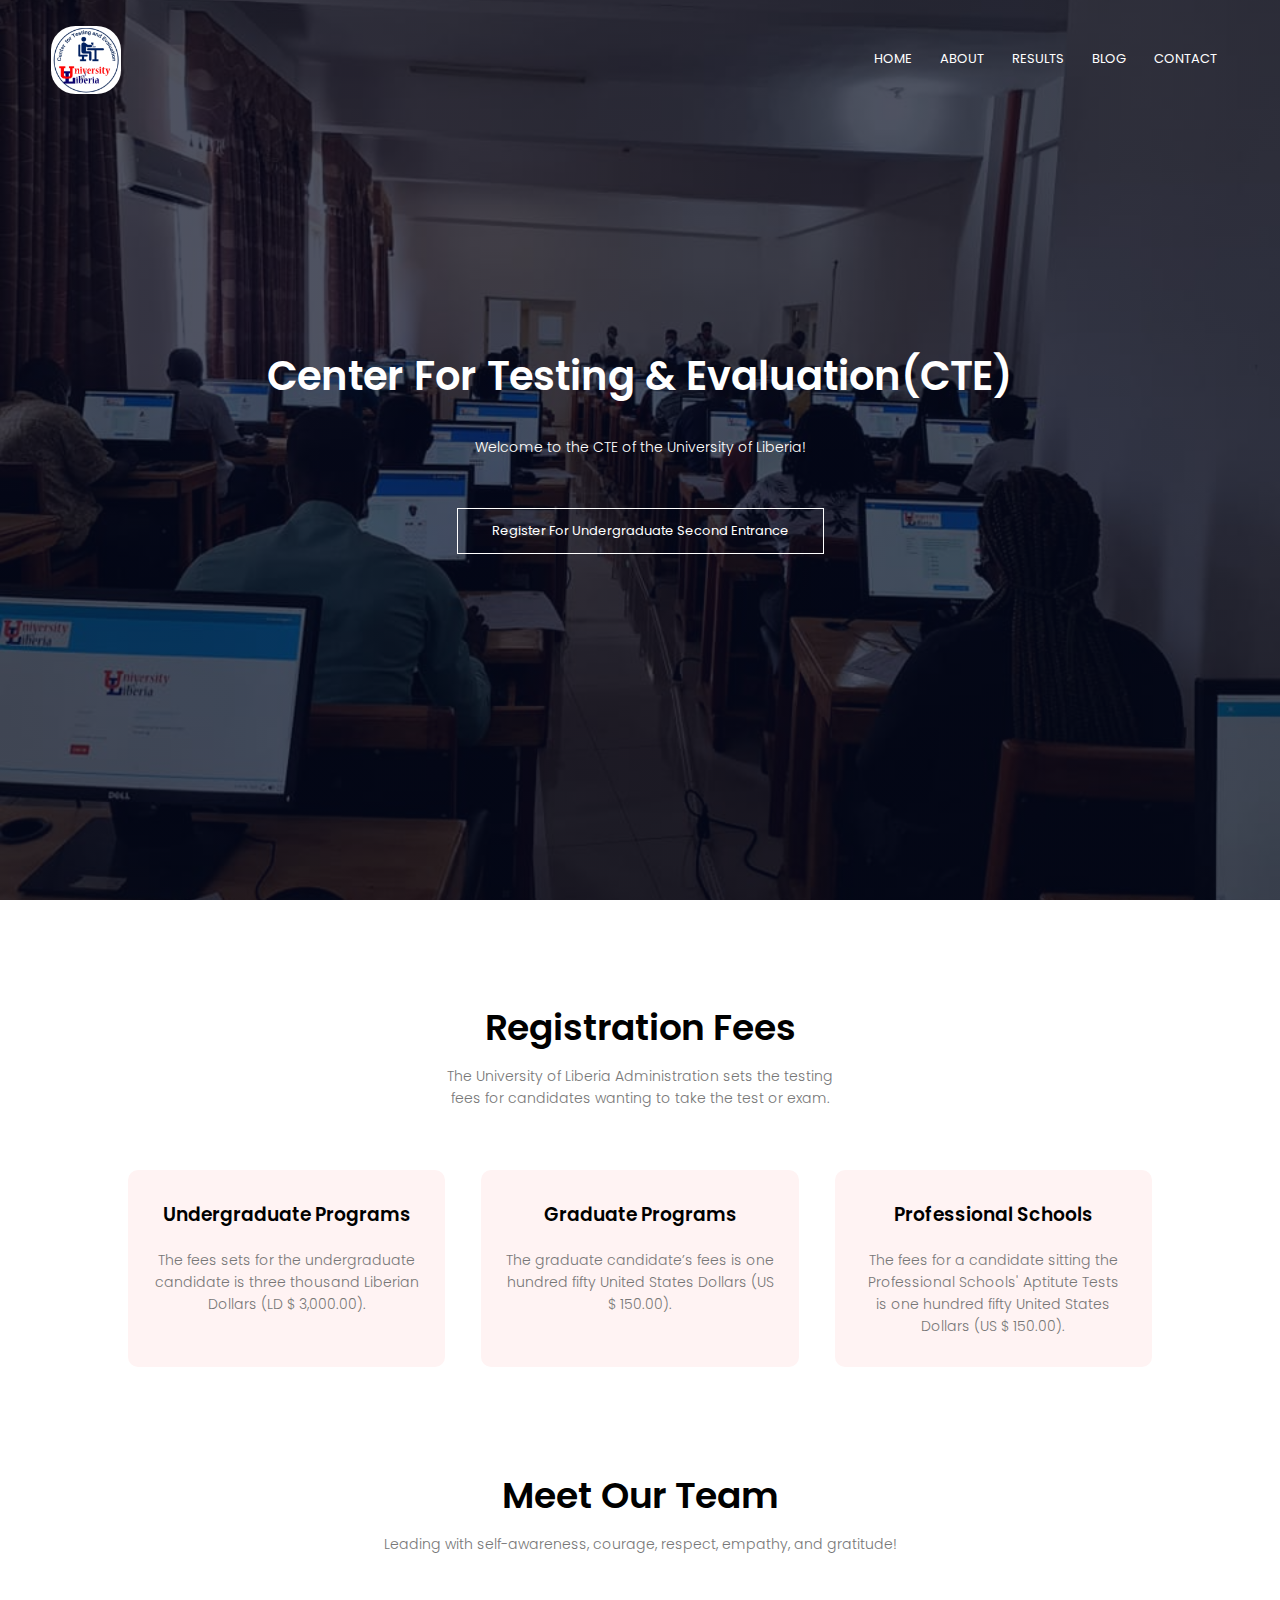
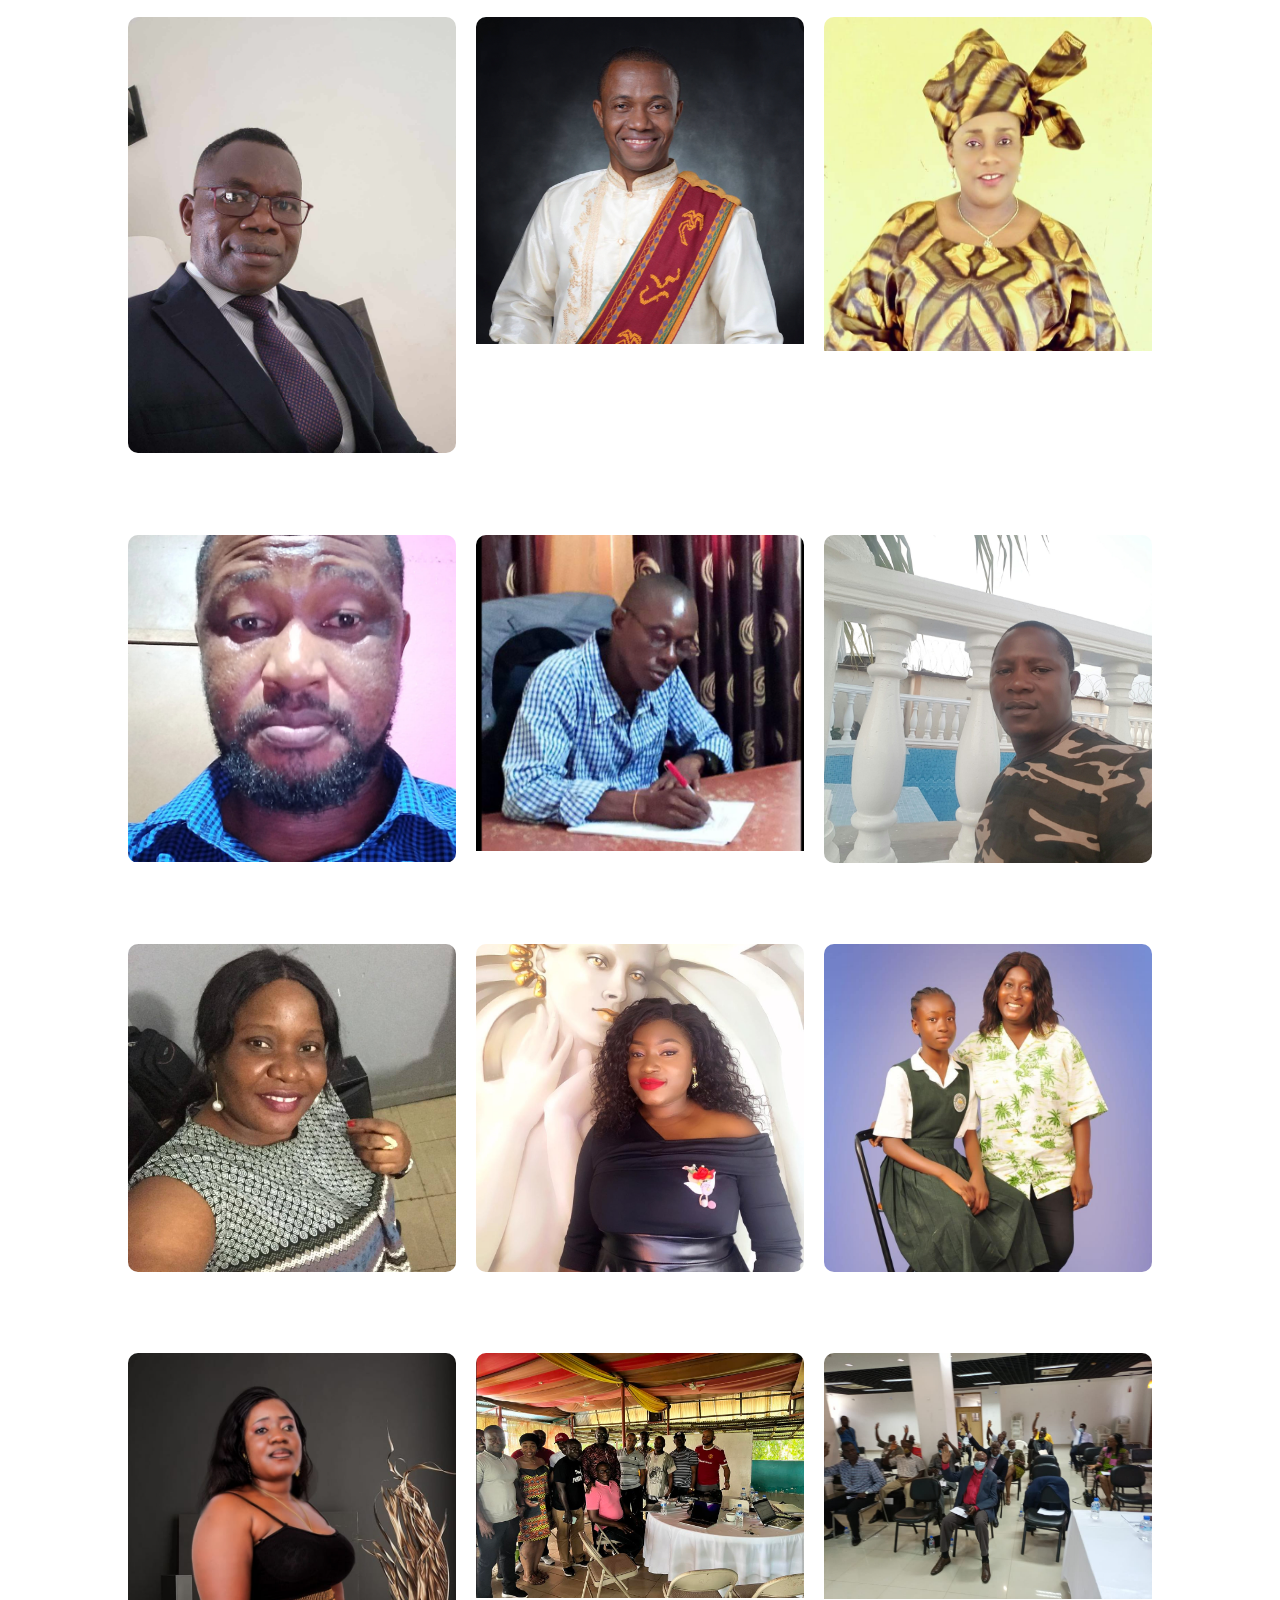
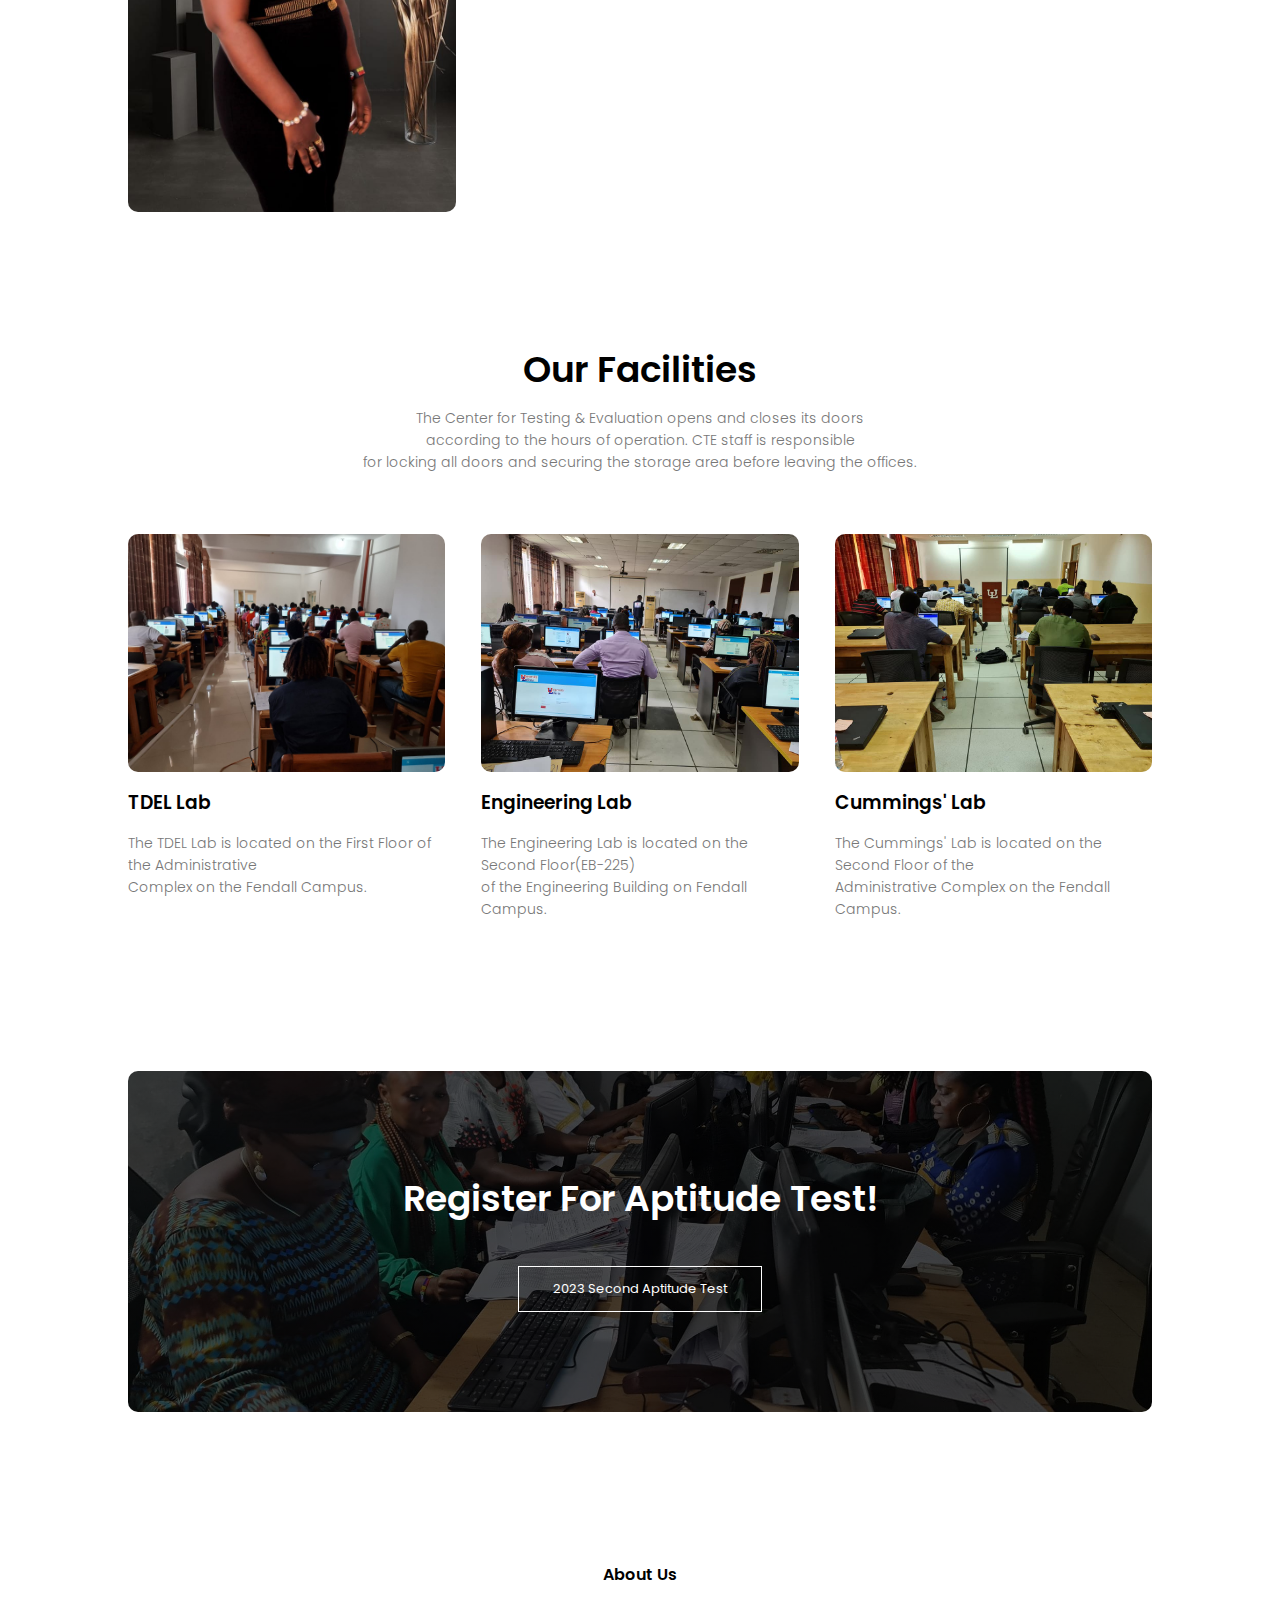
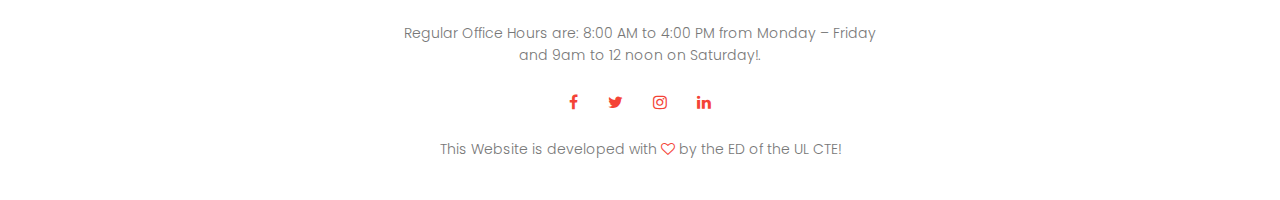
==== commit 06ec03e2: "Add files via upload" ====
--- a/index.html
+++ b/index.html
@@ -98,7 +98,7 @@
 
       <div class="row">
         <div class="campus-col">
-          <img src="images/JRHINNEH.jpg" />
+          <img src="images/CTE1B.jpg" />
           <div class="layer">
             <h3>Mr. Moses S. E. Hinneh, Jr. <br />Executive Director</h3>
           </div>
@@ -139,9 +139,9 @@
       </div>
       <div class="row">
         <div class="campus-col">
-          <img src="images/Dpah.jpg" />
-          <div class="layer">
-            <h3>Ms Loreen D. Pah<br />Acting Executive Secretary</h3>
+          <img src="images/EDennis.jpeg" />
+          <div class="layer">
+            <h3>Ms Esther Dennis<br />Data Clerk</h3>
           </div>
         </div>
         <div class="campus-col">
@@ -159,9 +159,9 @@
       </div>
       <div class="row">
         <div class="campus-col">
-          <img src="images/sumo.png" />
-          <div class="layer">
-            <h3>Mr. Sumo Mulbah<br />Office Assistant</h3>
+          <img src="images/MusuCTE.jpeg" />
+          <div class="layer">
+            <h3>Ms Musu Myers<br />Data Clerk</h3>
           </div>
         </div>
         <div class="campus-col">
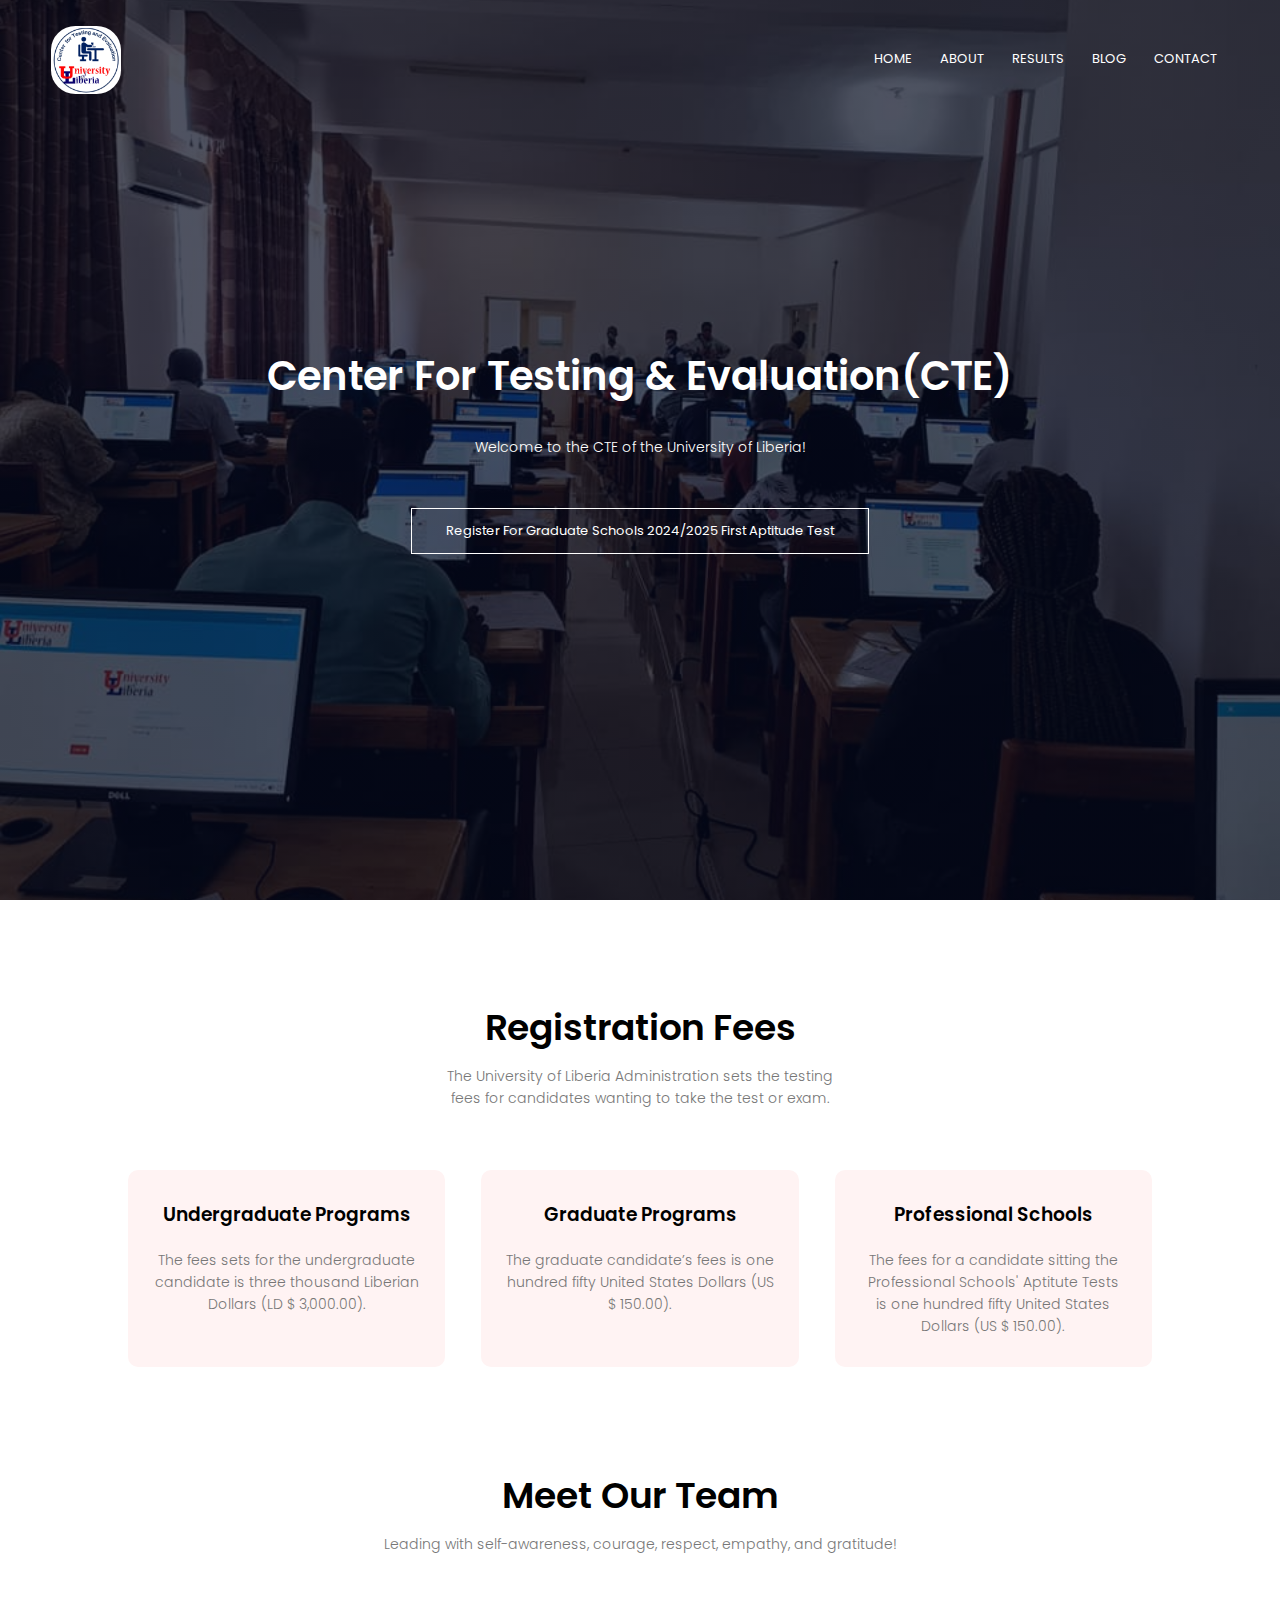
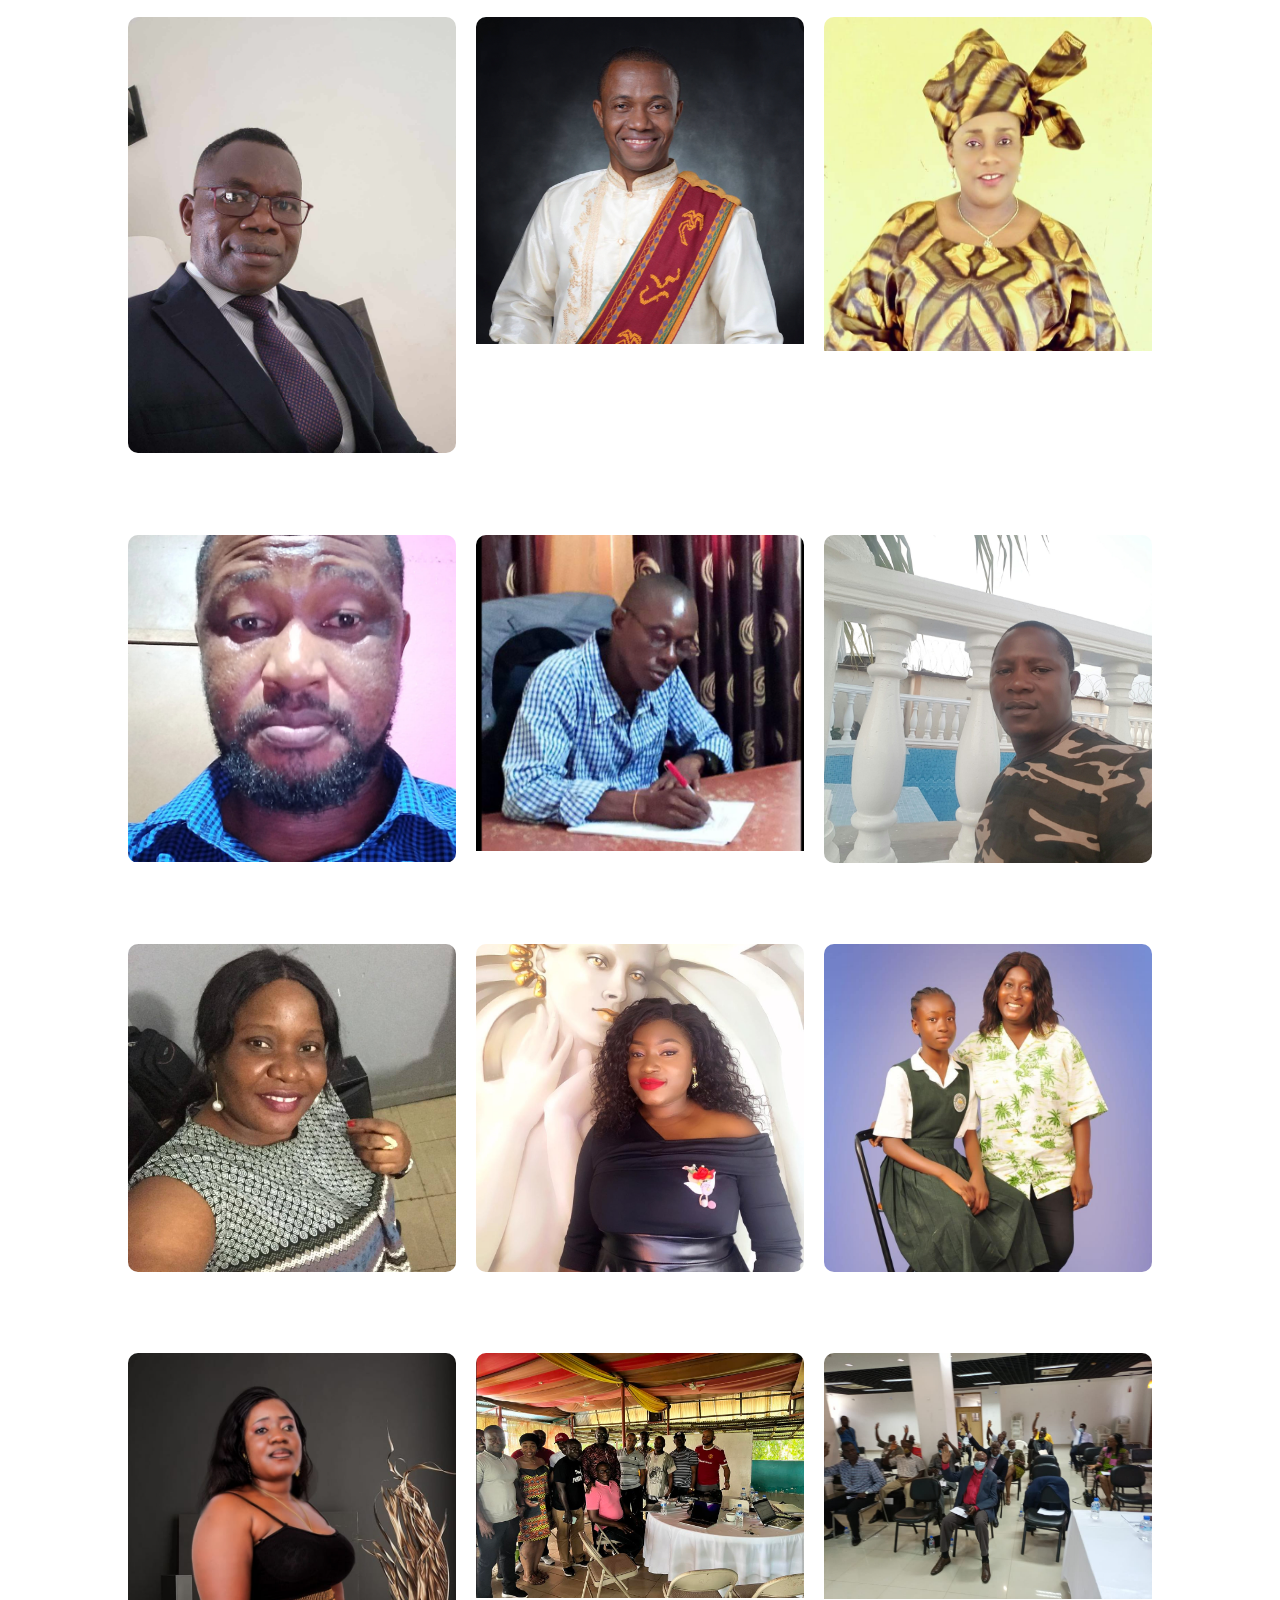
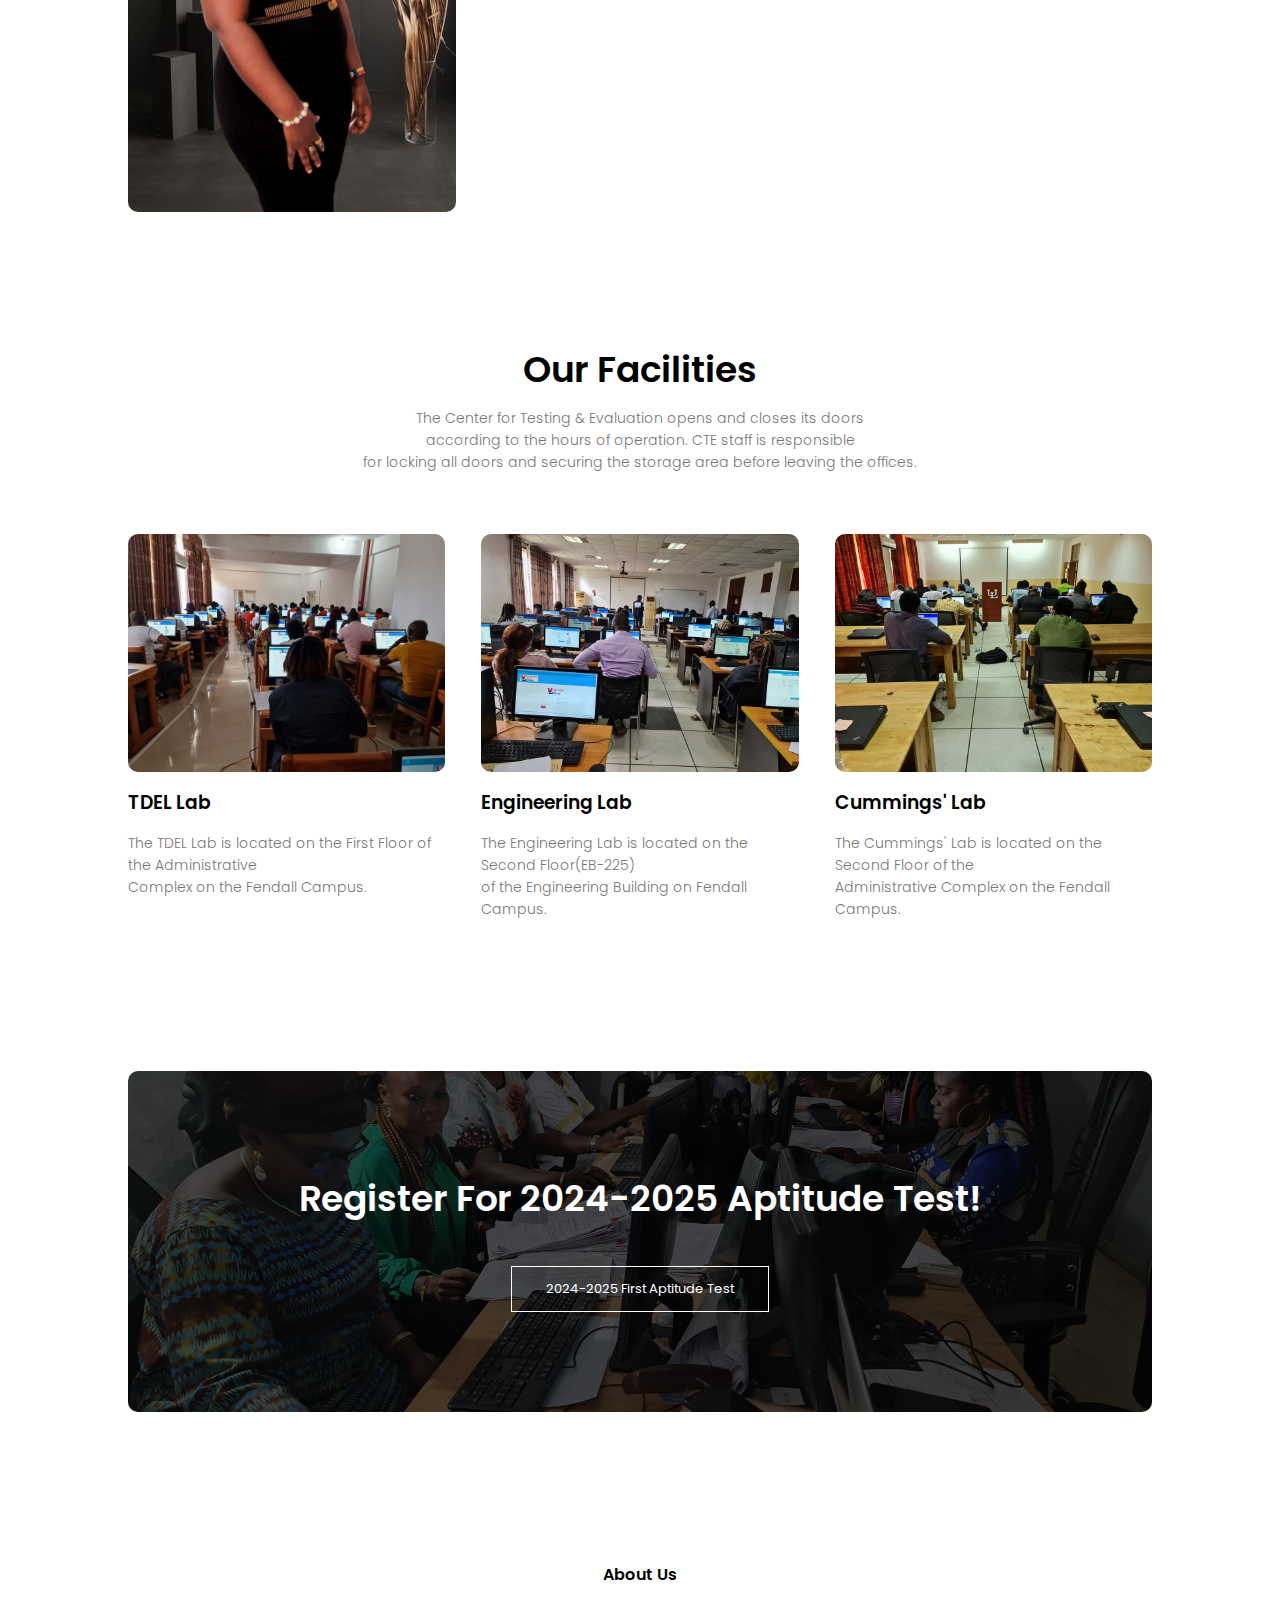
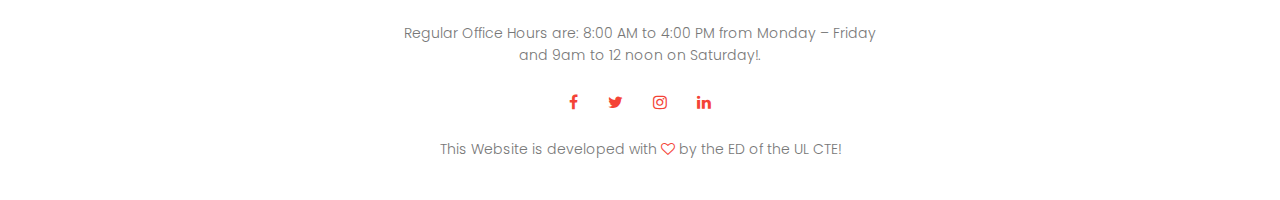
==== commit 1eb43d2d: "Add files via upload" ====
--- a/index.html
+++ b/index.html
@@ -47,9 +47,9 @@
         <h1>Center For Testing & Evaluation(CTE)</h1>
         <p>Welcome to the CTE of the University of Liberia!</p>
         <a
-          href="https://docs.google.com/forms/d/e/1FAIpQLSdjHmbi2oN3Dv3JYnLJZg-YQWTlFFR6lceL9aid4bzxdU5QcQ/viewform?usp=sf_link"
+          href="https://docs.google.com/forms/d/e/1FAIpQLSdis55Mqc9bK99yZBfnv9FgxaRj1W7sdPMHxGGcpQFrWSmfug/viewform?usp=sf_link"
           class="hero-btn"
-          >Register For Undergraduate Second Entrance</a
+          >Register For Graduate Schools 2024/2025 First Aptitude Test</a
         >
       </div>
     </section>
@@ -221,11 +221,11 @@
     <!------ Aptitude Test------>
 
     <section class="cta">
-      <h1>Register For Aptitude Test!</h1>
+      <h1>Register For 2024-2025 Aptitude Test!</h1>
       <a
         href="https://docs.google.com/forms/d/e/1FAIpQLSdis55Mqc9bK99yZBfnv9FgxaRj1W7sdPMHxGGcpQFrWSmfug/viewform?usp=sf_link"
         class="hero-btn"
-        >2023 Second Aptitude Test</a
+        >2024-2025 First Aptitude Test</a
       >
     </section>
 
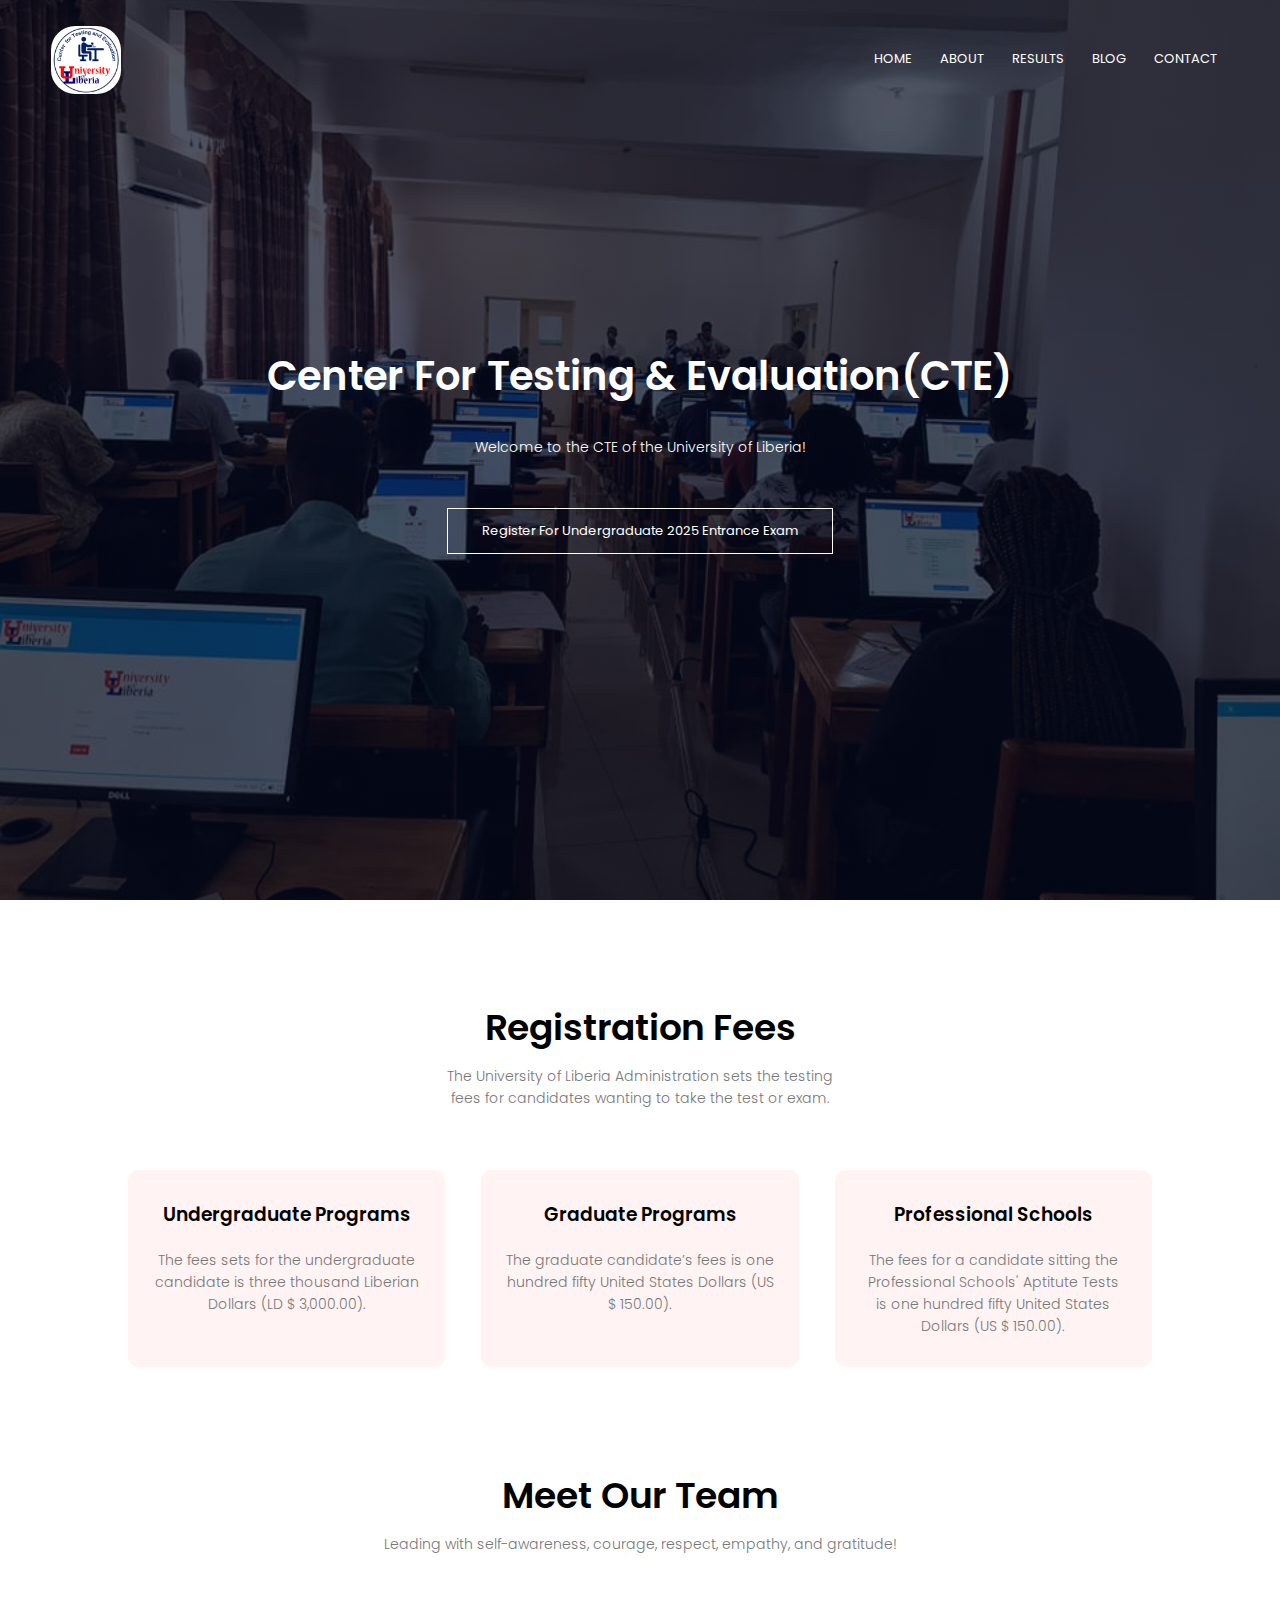
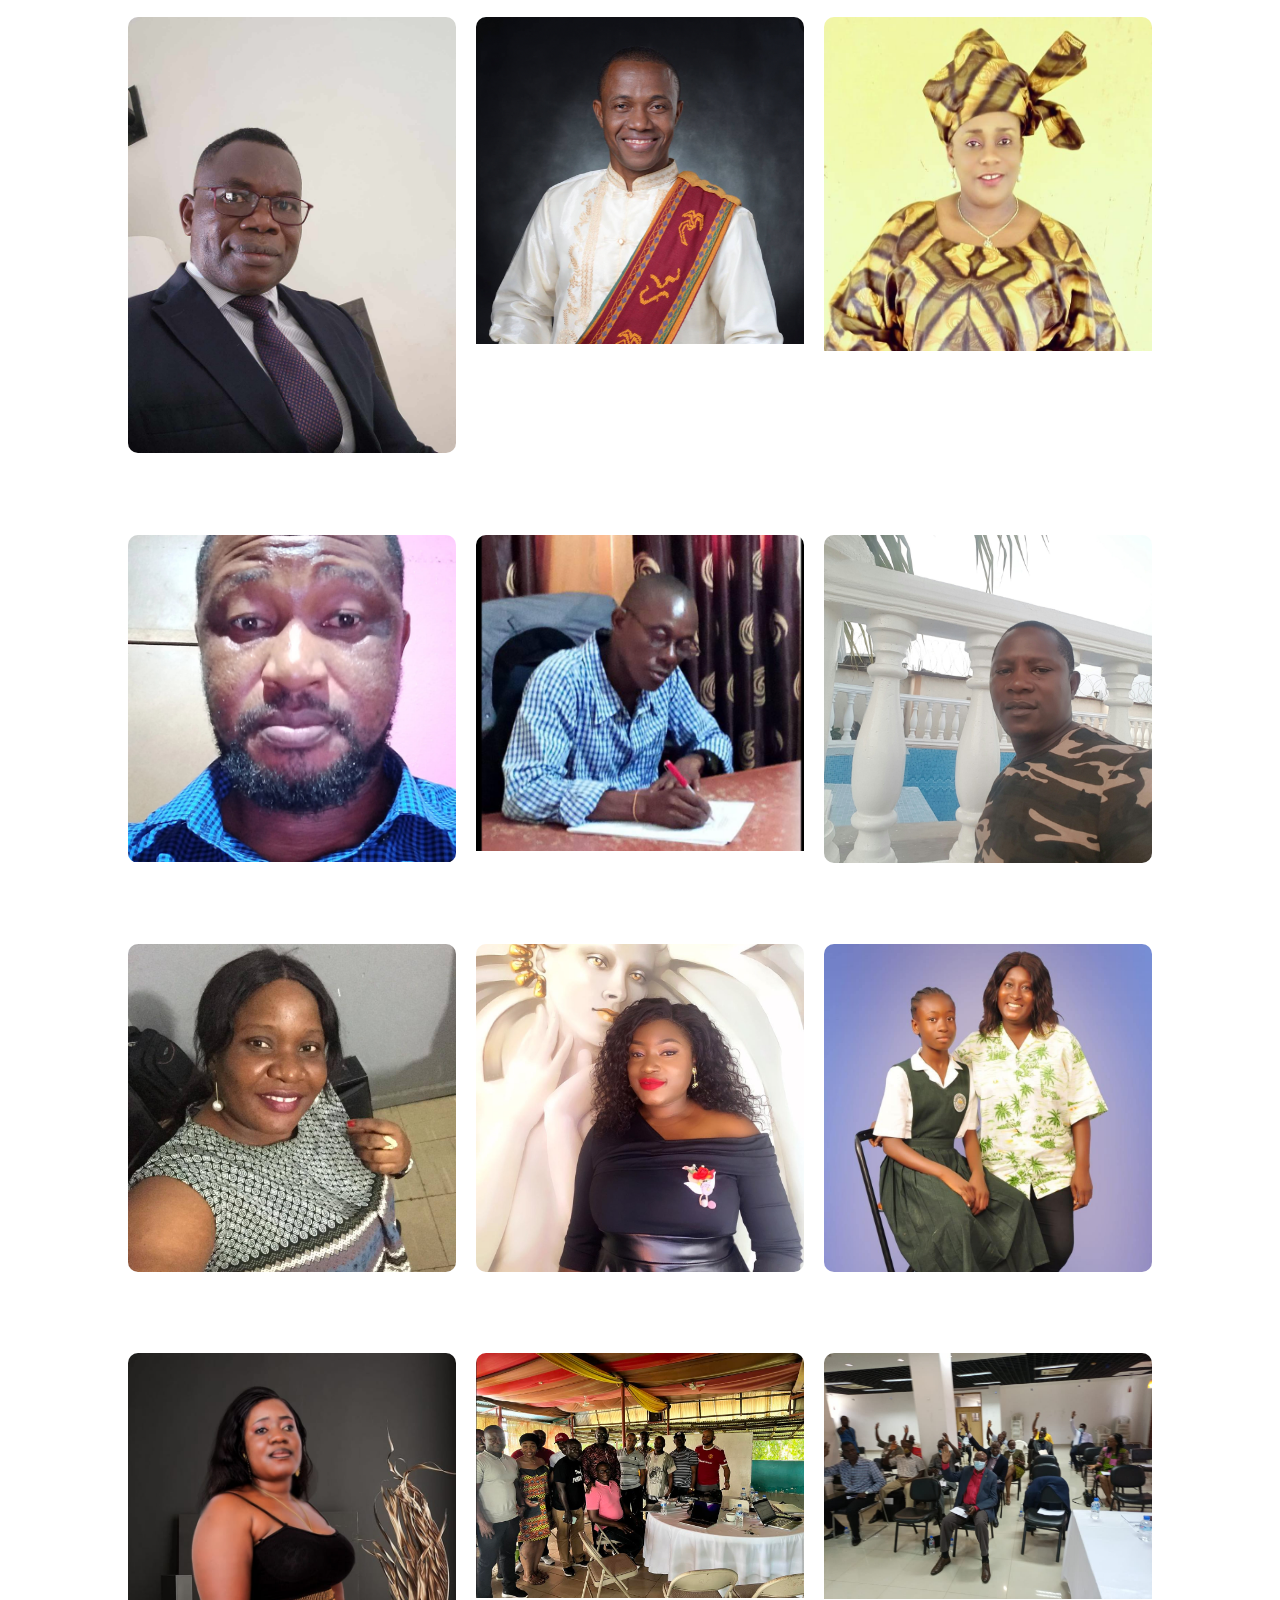
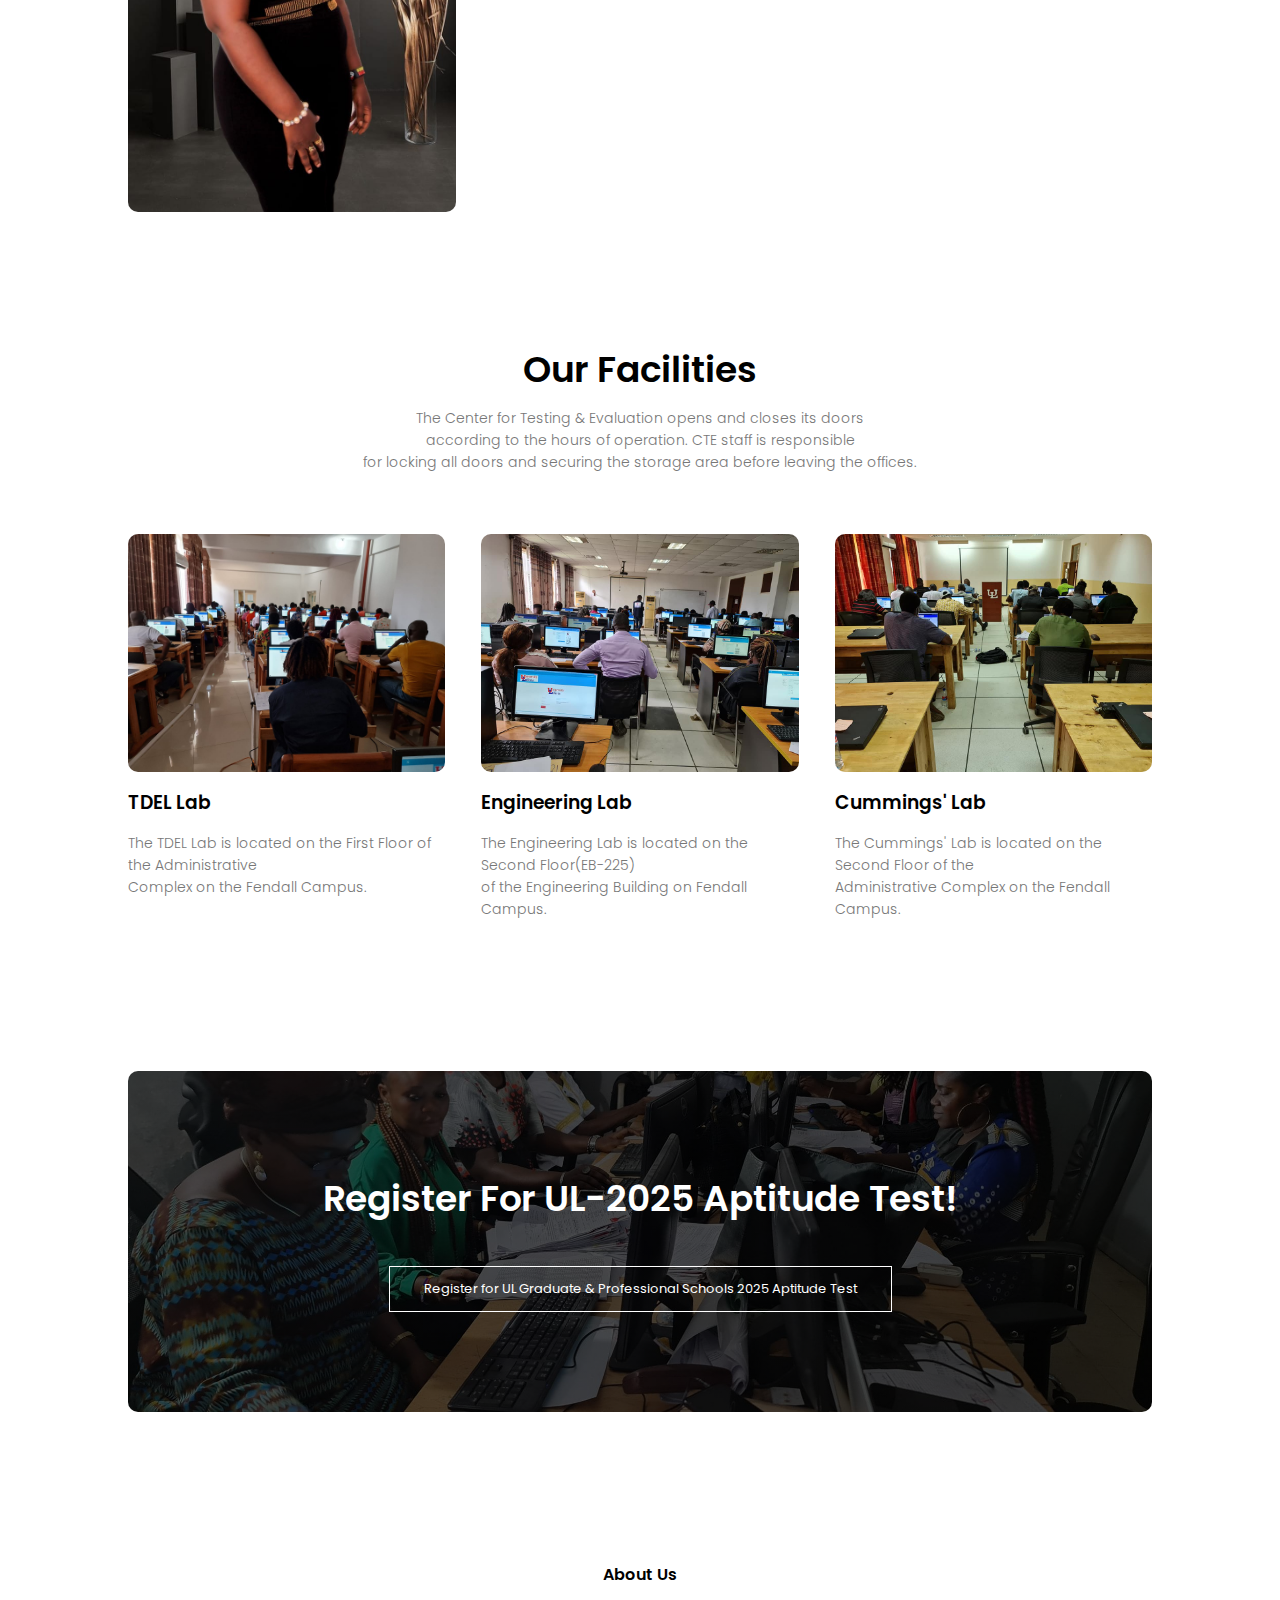
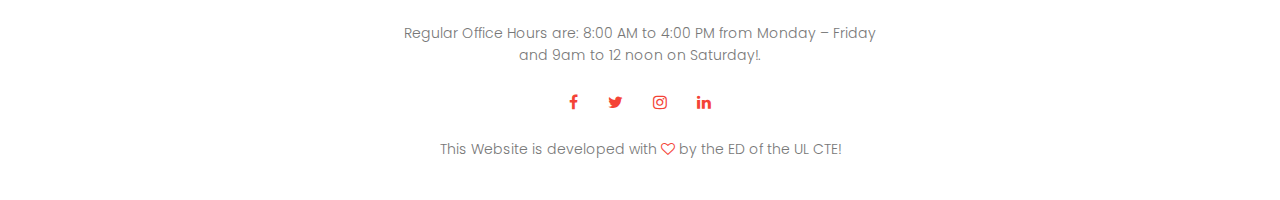
==== commit 6abde279: "Add files via upload" ====
--- a/index.html
+++ b/index.html
@@ -46,10 +46,8 @@
       <div class="text-box">
         <h1>Center For Testing & Evaluation(CTE)</h1>
         <p>Welcome to the CTE of the University of Liberia!</p>
-        <a
-          href="https://docs.google.com/forms/d/e/1FAIpQLSdis55Mqc9bK99yZBfnv9FgxaRj1W7sdPMHxGGcpQFrWSmfug/viewform?usp=sf_link"
-          class="hero-btn"
-          >Register For Graduate Schools 2024/2025 First Aptitude Test</a
+        <a href="https://forms.gle/HKXFDi8NLzrLYy4N9" class="hero-btn"
+          >Register For Undergraduate 2025 Entrance Exam</a
         >
       </div>
     </section>
@@ -221,11 +219,9 @@
     <!------ Aptitude Test------>
 
     <section class="cta">
-      <h1>Register For 2024-2025 Aptitude Test!</h1>
-      <a
-        href="https://docs.google.com/forms/d/e/1FAIpQLSdis55Mqc9bK99yZBfnv9FgxaRj1W7sdPMHxGGcpQFrWSmfug/viewform?usp=sf_link"
-        class="hero-btn"
-        >2024-2025 First Aptitude Test</a
+      <h1>Register For UL-2025 Aptitude Test!</h1>
+      <a href="https://forms.gle/ToduMWwuv843mjbb7" class="hero-btn"
+        >Register for UL Graduate & Professional Schools 2025 Aptitude Test</a
       >
     </section>
 
